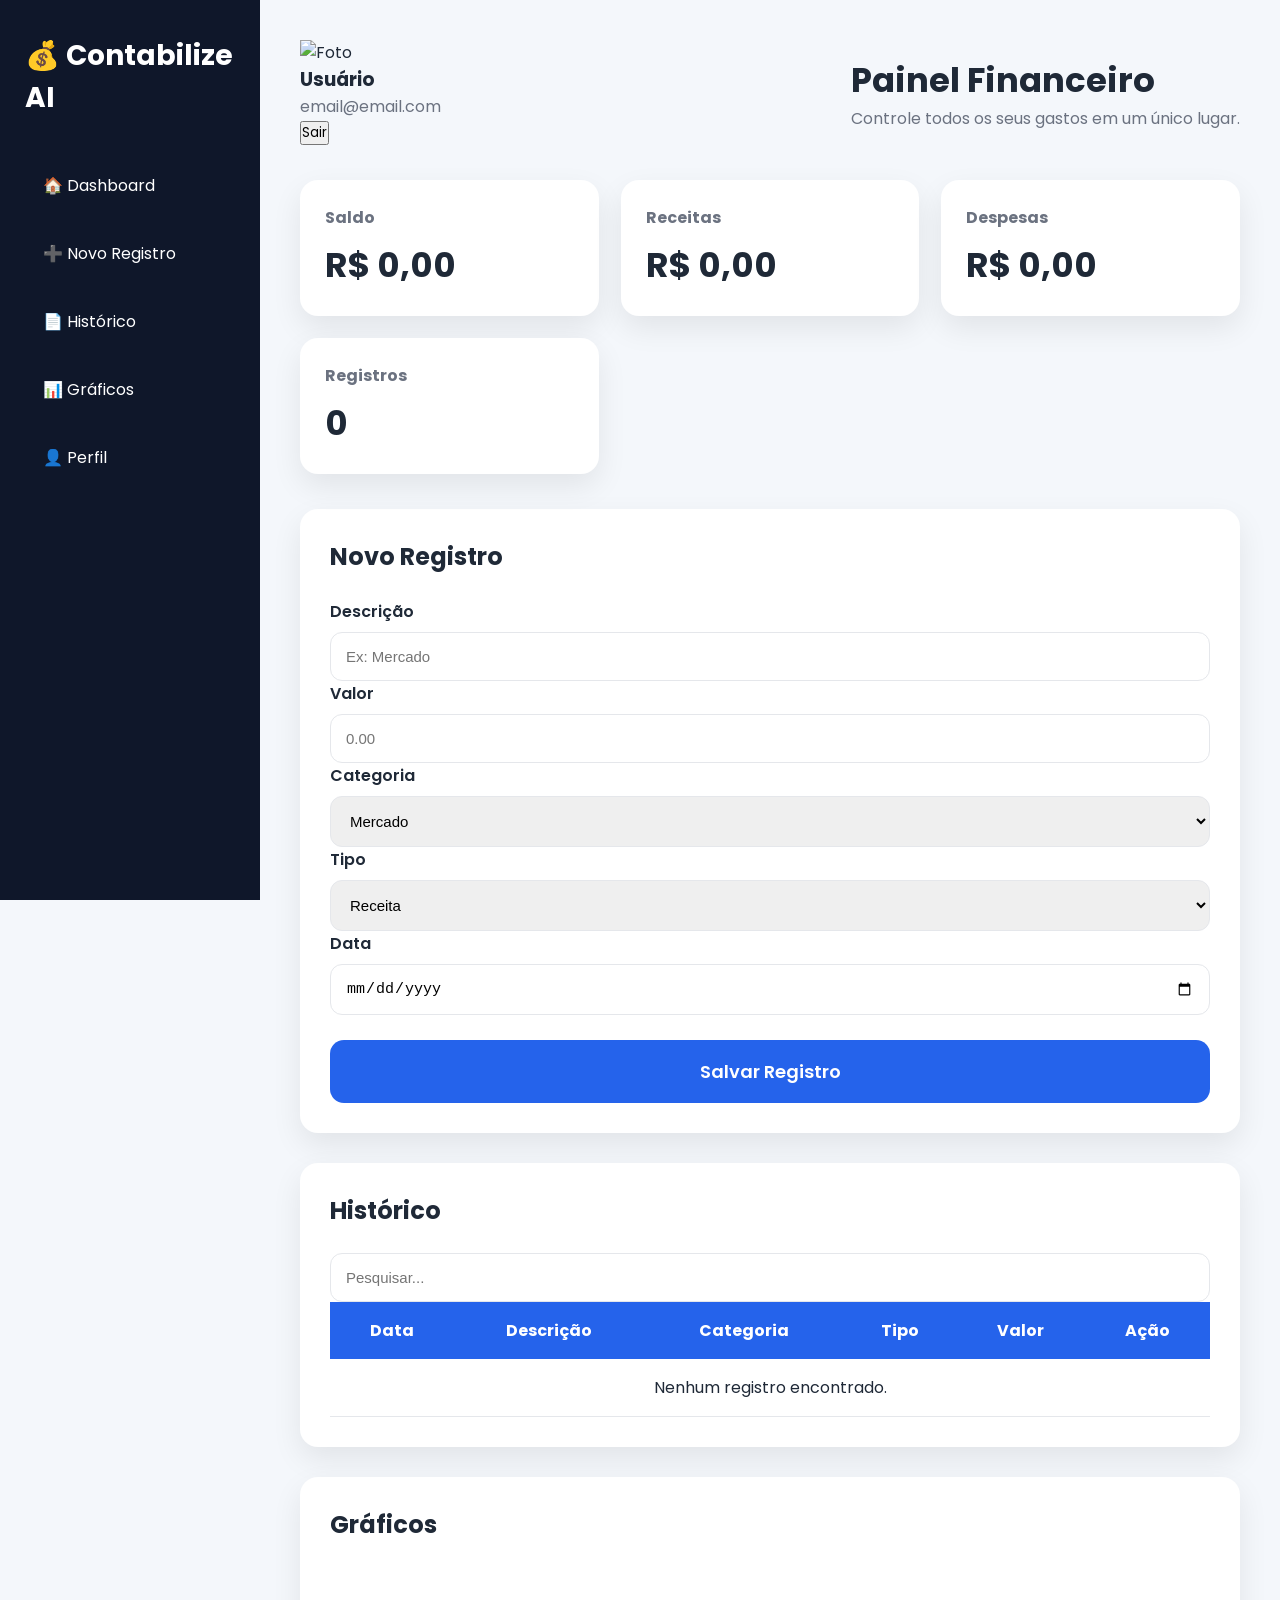
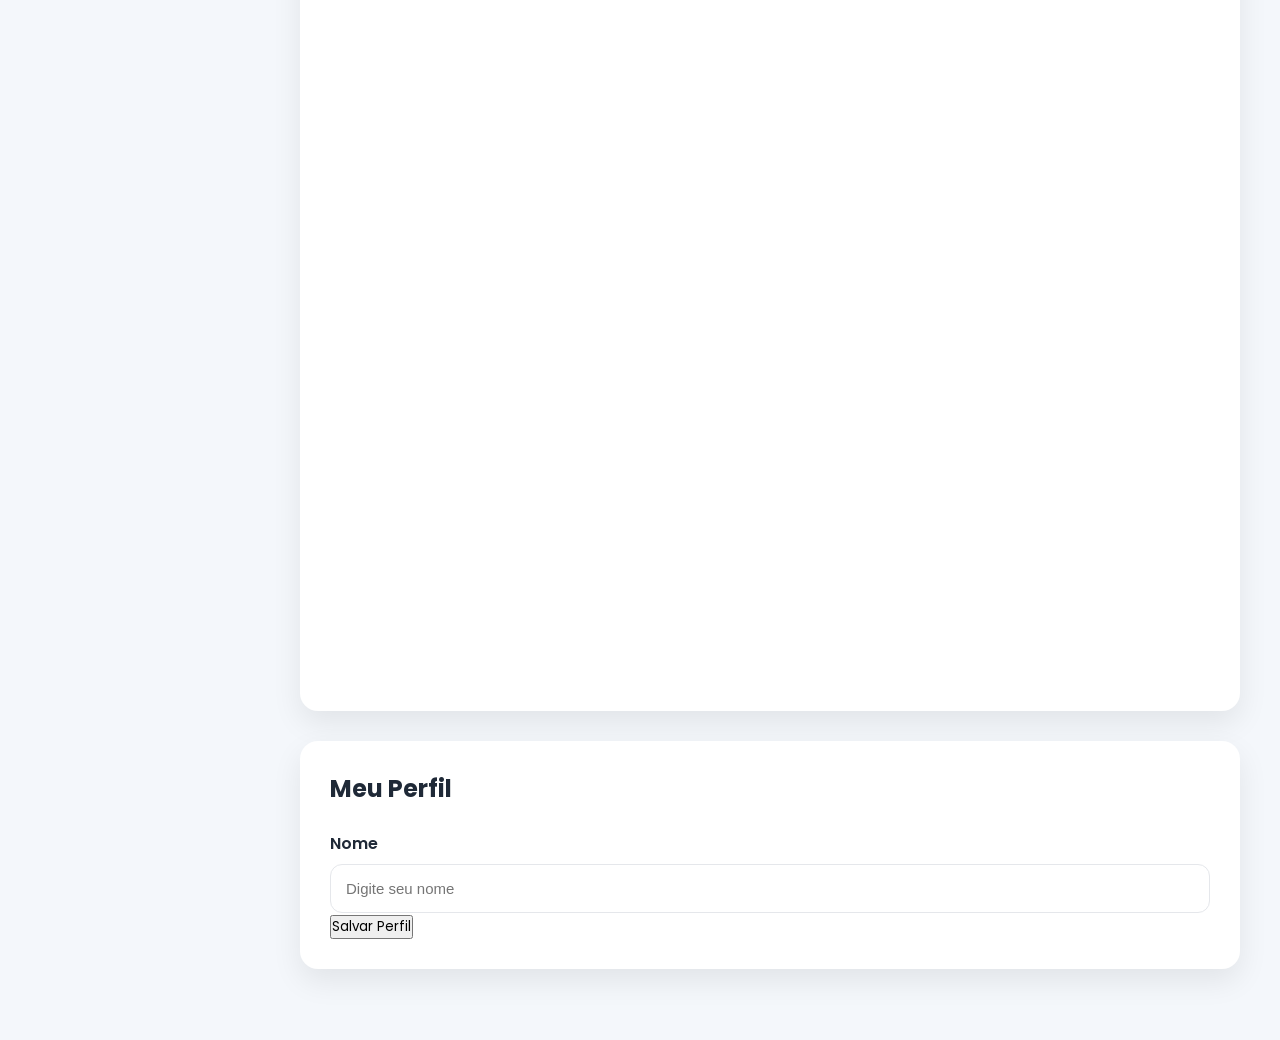
==== index.html @ c4c019b9 "Update index.html" ====
<!DOCTYPE html>
<html lang="pt-BR">

<head>

<meta charset="UTF-8">

<meta name="viewport" content="width=device-width, initial-scale=1.0">

<title>Contabilize AI</title>

<link rel="stylesheet" href="style.css">

<link href="https://fonts.googleapis.com/css2?family=Poppins:wght@300;400;500;600;700&display=swap" rel="stylesheet">

</head>


<body>


<div class="container">



<aside class="sidebar">

<h1>💰 Contabilize AI</h1>


<ul>

<li>
<a href="#dashboard">
🏠 Dashboard
</a>
</li>


<li>
<a href="#registro">
➕ Novo Registro
</a>
</li>


<li>
<a href="#historico">
📄 Histórico
</a>
</li>


<li>
<a href="#graficos">
📊 Gráficos
</a>
</li>


<li>
<a href="#editarPerfil">
👤 Perfil
</a>
</li>


</ul>

</aside>





<main>



<header class="topo">


<div class="perfil">


<img
id="fotoPerfil"
src="https://i.imgur.com/6VBx3io.png"
alt="Foto">


<h3 id="nomeUsuario">
Usuário
</h3>


<p id="emailUsuario">
email@email.com
</p>


<button id="sair">
Sair
</button>


</div>




<div class="titulo">

<h2>
Painel Financeiro
</h2>


<p>
Controle todos os seus gastos em um único lugar.
</p>

</div>


</header>








<section id="dashboard" class="cards">


<div class="card">

<h3>Saldo</h3>

<h1 id="saldo">
R$ 0,00
</h1>

</div>



<div class="card">

<h3>Receitas</h3>

<h1 id="receitas">
R$ 0,00
</h1>

</div>




<div class="card">

<h3>Despesas</h3>

<h1 id="despesas">
R$ 0,00
</h1>

</div>




<div class="card">

<h3>Registros</h3>

<h1 id="quantidade">
0
</h1>

</div>


</section>







<section id="registro" class="box">


<h2>
Novo Registro
</h2>


<label>
Descrição
</label>


<input
id="descricao"
type="text"
placeholder="Ex: Mercado">



<label>
Valor
</label>


<input
id="valor"
type="number"
placeholder="0.00">





<label>
Categoria
</label>


<select id="categoria">

<option>Mercado</option>

<option>Alimentação</option>

<option>Transporte</option>

<option>Casa</option>

<option>Lazer</option>

<option>Saúde</option>

<option>Educação</option>

<option>Salário</option>

<option>Outros</option>


</select>





<label>
Tipo
</label>


<select id="tipo">


<option value="receita">
Receita
</option>


<option value="despesa">
Despesa
</option>


</select>





<label>
Data
</label>


<input
id="data"
type="date">





<button id="salvar">

Salvar Registro

</button>


</section>







<section id="historico" class="box">


<h2>
Histórico
</h2>


<input
id="pesquisa"
placeholder="Pesquisar...">



<table>


<thead>

<tr>

<th>Data</th>

<th>Descrição</th>

<th>Categoria</th>

<th>Tipo</th>

<th>Valor</th>

<th>Ação</th>

</tr>

</thead>



<tbody id="tabela">


</tbody>



</table>


</section>







<section id="graficos" class="box">


<h2>
Gráficos
</h2>


<canvas id="graficoPizza"></canvas>


<canvas id="graficoBarra"></canvas>


</section>








<section class="box" id="editarPerfil">


<h2>
Meu Perfil
</h2>



<label>
Nome
</label>



<input
id="novoNome"
type="text"
placeholder="Digite seu nome">



<button id="salvarPerfil">

Salvar Perfil

</button>



</section>







</main>


</div>







<script src="https://cdn.jsdelivr.net/npm/chart.js"></script>


<script type="module" src="protect.js"></script>


<script type="module" src="perfil.js"></script>


<script type="module" src="editarPerfil.js"></script>


<script src="script.js"></script>



</body>


</html>
---- style.css ----
/* ============================
   CONTABILIZE AI
   PARTE 1
============================ */

*{
    margin:0;
    padding:0;
    box-sizing:border-box;
}

:root{
    --bg:#f4f7fb;
    --card:#ffffff;
    --primary:#2563eb;
    --secondary:#1d4ed8;
    --success:#16a34a;
    --danger:#dc2626;
    --warning:#f59e0b;
    --text:#1f2937;
    --text-light:#6b7280;
    --border:#e5e7eb;
    --shadow:0 12px 30px rgba(0,0,0,.08);
    --radius:18px;
}

html{
    scroll-behavior:smooth;
}

body{
    background:var(--bg);
    color:var(--text);
    font-family:"Poppins",sans-serif;
}

.container{
    display:flex;
    min-height:100vh;
}

/* SIDEBAR */

.sidebar{
    width:260px;
    background:#0f172a;
    color:#fff;
    position:fixed;
    left:0;
    top:0;
    bottom:0;
    padding:35px 25px;
}

.sidebar h1{
    font-size:28px;
    margin-bottom:40px;
}

.sidebar ul{
    list-style:none;
}

.sidebar li{
    margin-bottom:15px;
}

.sidebar a{
    display:block;
    color:#fff;
    text-decoration:none;
    padding:14px 18px;
    border-radius:12px;
    transition:.25s;
}

.sidebar a:hover{
    background:rgba(255,255,255,.08);
}

/* MAIN */

main{
    flex:1;
    margin-left:260px;
    padding:40px;
}

header{
    display:flex;
    justify-content:space-between;
    align-items:center;
    margin-bottom:35px;
}

header h2{
    font-size:34px;
}

header p{
    color:var(--text-light);
}

/* DASHBOARD */

.cards{
    display:grid;
    grid-template-columns:repeat(auto-fit,minmax(240px,1fr));
    gap:22px;
    margin-bottom:35px;
}

.card{
    background:var(--card);
    border-radius:var(--radius);
    padding:25px;
    box-shadow:var(--shadow);
    transition:.25s;
}

.card:hover{
    transform:translateY(-6px);
}

.card h3{
    margin-bottom:10px;
    color:var(--text-light);
    font-size:16px;
}

.card h1{
    font-size:34px;
}

.saldo{
    border-left:8px solid var(--primary);
}

.receita{
    border-left:8px solid var(--success);
}

.despesa{
    border-left:8px solid var(--danger);
}

.total{
    border-left:8px solid var(--warning);
}

/* BOX */

.box{
    background:#fff;
    border-radius:var(--radius);
    padding:30px;
    box-shadow:var(--shadow);
    margin-bottom:30px;
}

.box h2{
    margin-bottom:25px;
}

/* FORM */

.grid{
    display:grid;
    grid-template-columns:repeat(auto-fit,minmax(250px,1fr));
    gap:20px;
}

label{
    display:block;
    margin-bottom:8px;
    font-weight:600;
}

input,
select{
    width:100%;
    padding:15px;
    border:1px solid var(--border);
    border-radius:12px;
    outline:none;
    font-size:15px;
    transition:.25s;
}

input:focus,
select:focus{
    border-color:var(--primary);
    box-shadow:0 0 0 4px rgba(37,99,235,.15);
}

#salvar{
    margin-top:25px;
    width:100%;
    padding:18px;
    border:none;
    border-radius:14px;
    background:var(--primary);
    color:white;
    font-size:18px;
    font-weight:600;
    cursor:pointer;
    transition:.25s;
}

#salvar:hover{
    background:var(--secondary);
}

/* PESQUISA */

#pesquisa{
    width:100%;
    padding:15px;
    border-radius:12px;
    border:1px solid var(--border);
}

/* TABELA */

table{
    width:100%;
    border-collapse:collapse;
}

thead{
    background:var(--primary);
    color:white;
}

th{
    padding:16px;
}

td{
    padding:16px;
    border-bottom:1px solid var(--border);
    text-align:center;
}

tbody tr{
    transition:.2s;
}

tbody tr:hover{
    background:#f8fafc;
}

.tipo-receita{
    color:var(--success);
    font-weight:600;
}

.tipo-despesa{
    color:var(--danger);
    font-weight:600;
}

.btn-editar{
    background:#f59e0b;
    color:white;
    border:none;
    padding:8px 14px;
    border-radius:8px;
    cursor:pointer;
    margin-right:5px;
}

.btn-excluir{
    background:#dc2626;
    color:white;
    border:none;
    padding:8px 14px;
    border-radius:8px;
    cursor:pointer;
}

.graficos{
    display:grid;
    grid-template-columns:repeat(auto-fit,minmax(350px,1fr));
    gap:30px;
    margin-bottom:30px;
}

.graficos .box{
    height:100%;
}

canvas{
    width:100% !important;
    max-width:100%;
    height:350px !important;
}

/* RODAPÉ */

footer{
    margin-top:40px;
    padding:25px;
    text-align:center;
    color:var(--text-light);
}

/* BOTÕES */

button{
    font-family:"Poppins",sans-serif;
}

button:hover{
    opacity:.95;
}

button:active{
    transform:scale(.98);
}

/* BADGES */

.badge{
    display:inline-block;
    padding:6px 12px;
    border-radius:30px;
    font-size:13px;
    font-weight:600;
}

.badge.receita{
    background:#dcfce7;
    color:#15803d;
}

.badge.despesa{
    background:#fee2e2;
    color:#b91c1c;
}

/* ANIMAÇÕES */

@keyframes fadeUp{

    from{
        opacity:0;
        transform:translateY(20px);
    }

    to{
        opacity:1;
        transform:translateY(0);
    }

}

.card{
    animation:fadeUp .4s ease;
}

.box{
    animation:fadeUp .5s ease;
}

tbody tr{
    animation:fadeUp .25s ease;
}

/* SCROLL */

::-webkit-scrollbar{
    width:10px;
}

::-webkit-scrollbar-track{
    background:#eef2f7;
}

::-webkit-scrollbar-thumb{
    background:var(--primary);
    border-radius:20px;
}

::-webkit-scrollbar-thumb:hover{
    background:var(--secondary);
}

/* RESPONSIVO */

@media(max-width:1100px){

main{
    padding:25px;
}

}

@media(max-width:900px){

.container{
    flex-direction:column;
}

.sidebar{
    position:relative;
    width:100%;
    height:auto;
}

.sidebar h1{
    text-align:center;
}

.sidebar ul{
    display:flex;
    flex-wrap:wrap;
    justify-content:center;
    gap:10px;
}

.sidebar li{
    margin:0;
}

main{
    margin-left:0;
}

.cards{
    grid-template-columns:1fr;
}

.grid{
    grid-template-columns:1fr;
}

.graficos{
    grid-template-columns:1fr;
}

header{
    flex-direction:column;
    align-items:flex-start;
    gap:10px;
}

table{
    display:block;
    overflow-x:auto;
    white-space:nowrap;
}

}

@media(max-width:600px){

header h2{
    font-size:28px;
}

.card h1{
    font-size:28px;
}

.box{
    padding:20px;
}

#salvar{
    font-size:16px;
}

.sidebar a{
    font-size:14px;
    padding:10px 12px;
}

}

/* UTILITÁRIOS */

.text-center{
    text-align:center;
}

.text-right{
    text-align:right;
}

.mt-10{
    margin-top:10px;
}

.mt-20{
    margin-top:20px;
}

.mt-30{
    margin-top:30px;
}

.mb-10{
    margin-bottom:10px;
}

.mb-20{
    margin-bottom:20px;
}

.mb-30{
    margin-bottom:30px;
}

.hidden{
    display:none;
}

.fade{
    transition:.3s;
}
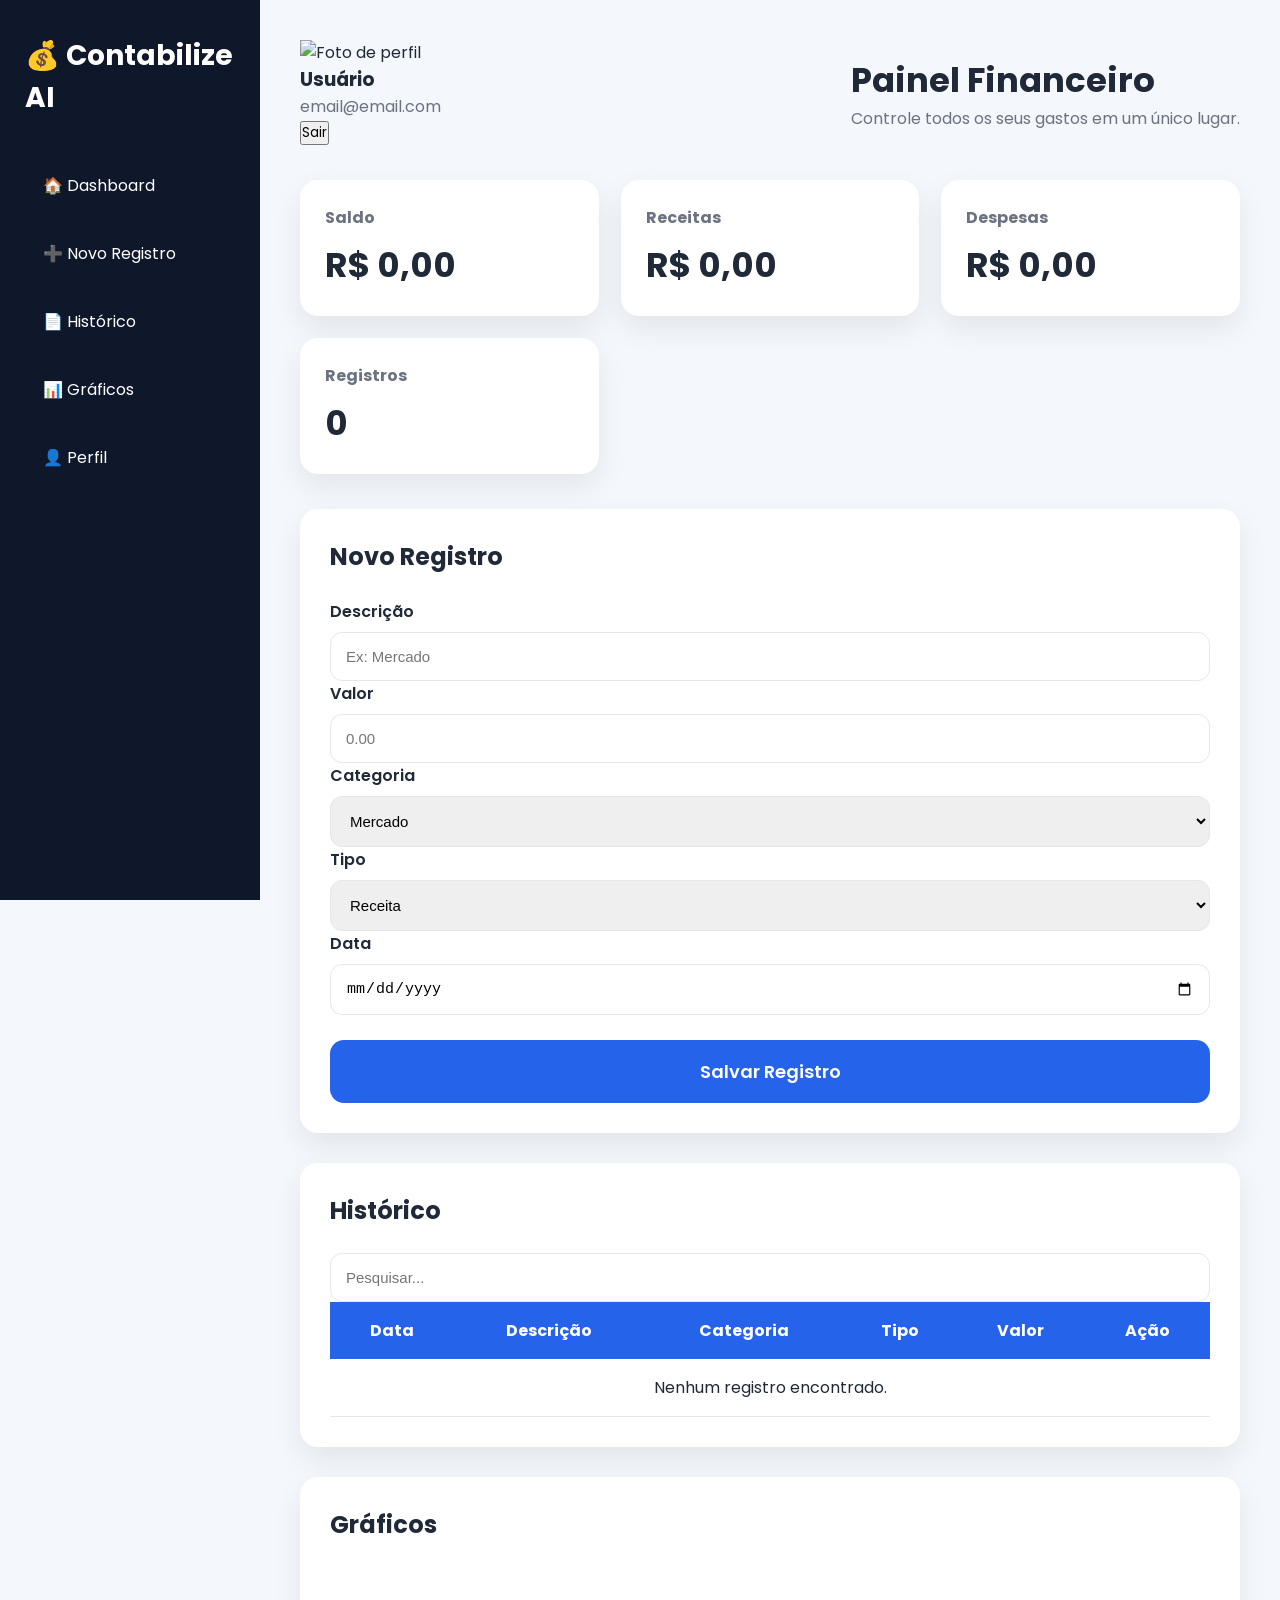
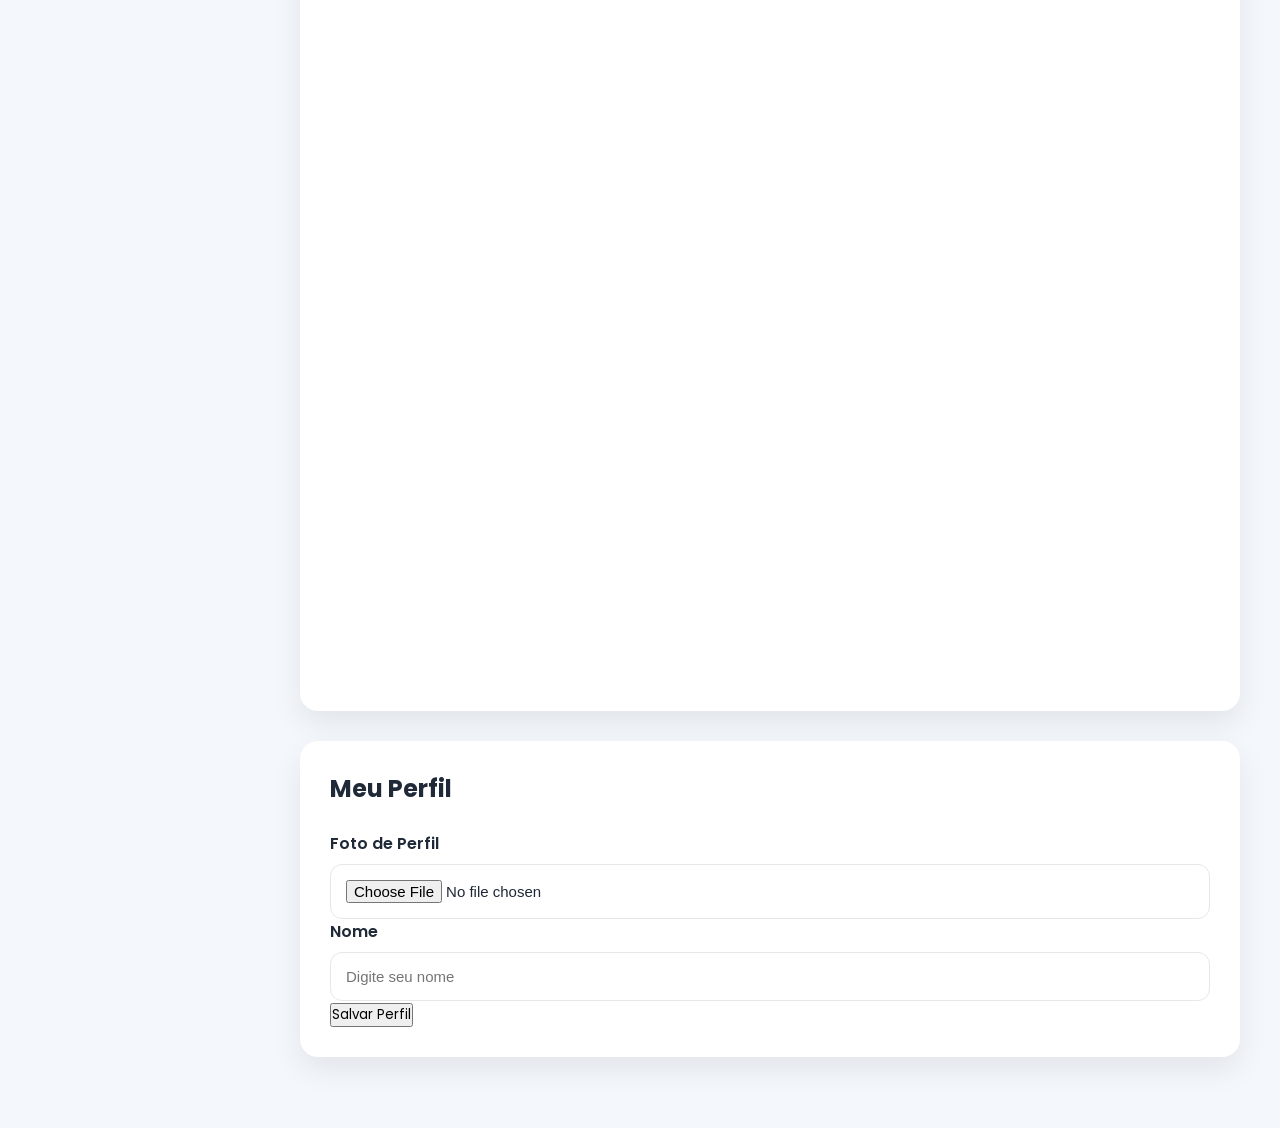
==== commit 69fb49fd: "Update index.html" ====
--- a/index.html
+++ b/index.html
@@ -22,53 +22,25 @@
 <div class="container">
 
 
-
 <aside class="sidebar">
 
 <h1>💰 Contabilize AI</h1>
 
-
 <ul>
 
-<li>
-<a href="#dashboard">
-🏠 Dashboard
-</a>
-</li>
-
-
-<li>
-<a href="#registro">
-➕ Novo Registro
-</a>
-</li>
-
-
-<li>
-<a href="#historico">
-📄 Histórico
-</a>
-</li>
-
-
-<li>
-<a href="#graficos">
-📊 Gráficos
-</a>
-</li>
-
-
-<li>
-<a href="#editarPerfil">
-👤 Perfil
-</a>
-</li>
-
+<li><a href="#dashboard">🏠 Dashboard</a></li>
+
+<li><a href="#registro">➕ Novo Registro</a></li>
+
+<li><a href="#historico">📄 Histórico</a></li>
+
+<li><a href="#graficos">📊 Gráficos</a></li>
+
+<li><a href="#editarPerfil">👤 Perfil</a></li>
 
 </ul>
 
 </aside>
-
 
 
 
@@ -86,7 +58,7 @@
 <img
 id="fotoPerfil"
 src="https://i.imgur.com/6VBx3io.png"
-alt="Foto">
+alt="Foto de perfil">
 
 
 <h3 id="nomeUsuario">
@@ -108,14 +80,12 @@
 
 
 
-
 <div class="titulo">
 
 <h2>
 Painel Financeiro
 </h2>
 
-
 <p>
 Controle todos os seus gastos em um único lugar.
 </p>
@@ -130,8 +100,6 @@
 
 
 
-
-
 <section id="dashboard" class="cards">
 
 
@@ -146,7 +114,6 @@
 </div>
 
 
-
 <div class="card">
 
 <h3>Receitas</h3>
@@ -158,8 +125,6 @@
 </div>
 
 
-
-
 <div class="card">
 
 <h3>Despesas</h3>
@@ -171,8 +136,6 @@
 </div>
 
 
-
-
 <div class="card">
 
 <h3>Registros</h3>
@@ -191,31 +154,22 @@
 
 
 
-
 <section id="registro" class="box">
 
 
-<h2>
-Novo Registro
-</h2>
-
-
-<label>
-Descrição
-</label>
-
-
-<input
+<h2>Novo Registro</h2>
+
+
+<label>Descrição</label>
+
+<input 
 id="descricao"
 type="text"
 placeholder="Ex: Mercado">
 
 
 
-<label>
-Valor
-</label>
-
+<label>Valor</label>
 
 <input
 id="valor"
@@ -224,68 +178,41 @@
 
 
 
-
-
-<label>
-Categoria
-</label>
-
+<label>Categoria</label>
 
 <select id="categoria">
 
 <option>Mercado</option>
-
 <option>Alimentação</option>
-
 <option>Transporte</option>
-
 <option>Casa</option>
-
 <option>Lazer</option>
-
 <option>Saúde</option>
-
 <option>Educação</option>
-
 <option>Salário</option>
-
 <option>Outros</option>
 
-
 </select>
 
 
 
-
-
-<label>
-Tipo
-</label>
-
+<label>Tipo</label>
 
 <select id="tipo">
-
 
 <option value="receita">
 Receita
 </option>
 
-
 <option value="despesa">
 Despesa
 </option>
 
-
 </select>
 
 
 
-
-
-<label>
-Data
-</label>
-
+<label>Data</label>
 
 <input
 id="data"
@@ -293,8 +220,6 @@
 
 
 
-
-
 <button id="salvar">
 
 Salvar Registro
@@ -309,13 +234,10 @@
 
 
 
-
 <section id="historico" class="box">
 
 
-<h2>
-Histórico
-</h2>
+<h2>Histórico</h2>
 
 
 <input
@@ -326,7 +248,6 @@
 
 <table>
 
-
 <thead>
 
 <tr>
@@ -348,14 +269,11 @@
 </thead>
 
 
-
 <tbody id="tabela">
 
-
 </tbody>
 
 
-
 </table>
 
 
@@ -366,13 +284,10 @@
 
 
 
-
 <section id="graficos" class="box">
 
 
-<h2>
-Gráficos
-</h2>
+<h2>Gráficos</h2>
 
 
 <canvas id="graficoPizza"></canvas>
@@ -382,7 +297,6 @@
 
 
 </section>
-
 
 
 
@@ -398,13 +312,23 @@
 </h2>
 
 
+<label>
+Foto de Perfil
+</label>
+
+
+<input
+type="file"
+id="selecionarFoto"
+accept="image/*">
+
+
 
 <label>
 Nome
 </label>
 
 
-
 <input
 id="novoNome"
 type="text"
@@ -419,10 +343,7 @@
 </button>
 
 
-
-</section>
-
-
+</section>
 
 
 
@@ -437,19 +358,16 @@
 
 
 
-
-
 <script src="https://cdn.jsdelivr.net/npm/chart.js"></script>
 
 
 <script type="module" src="protect.js"></script>
 
-
 <script type="module" src="perfil.js"></script>
 
-
 <script type="module" src="editarPerfil.js"></script>
 
+<script src="fotoPerfil.js"></script>
 
 <script src="script.js"></script>
 
@@ -457,5 +375,4 @@
 
 </body>
 
-
 </html>
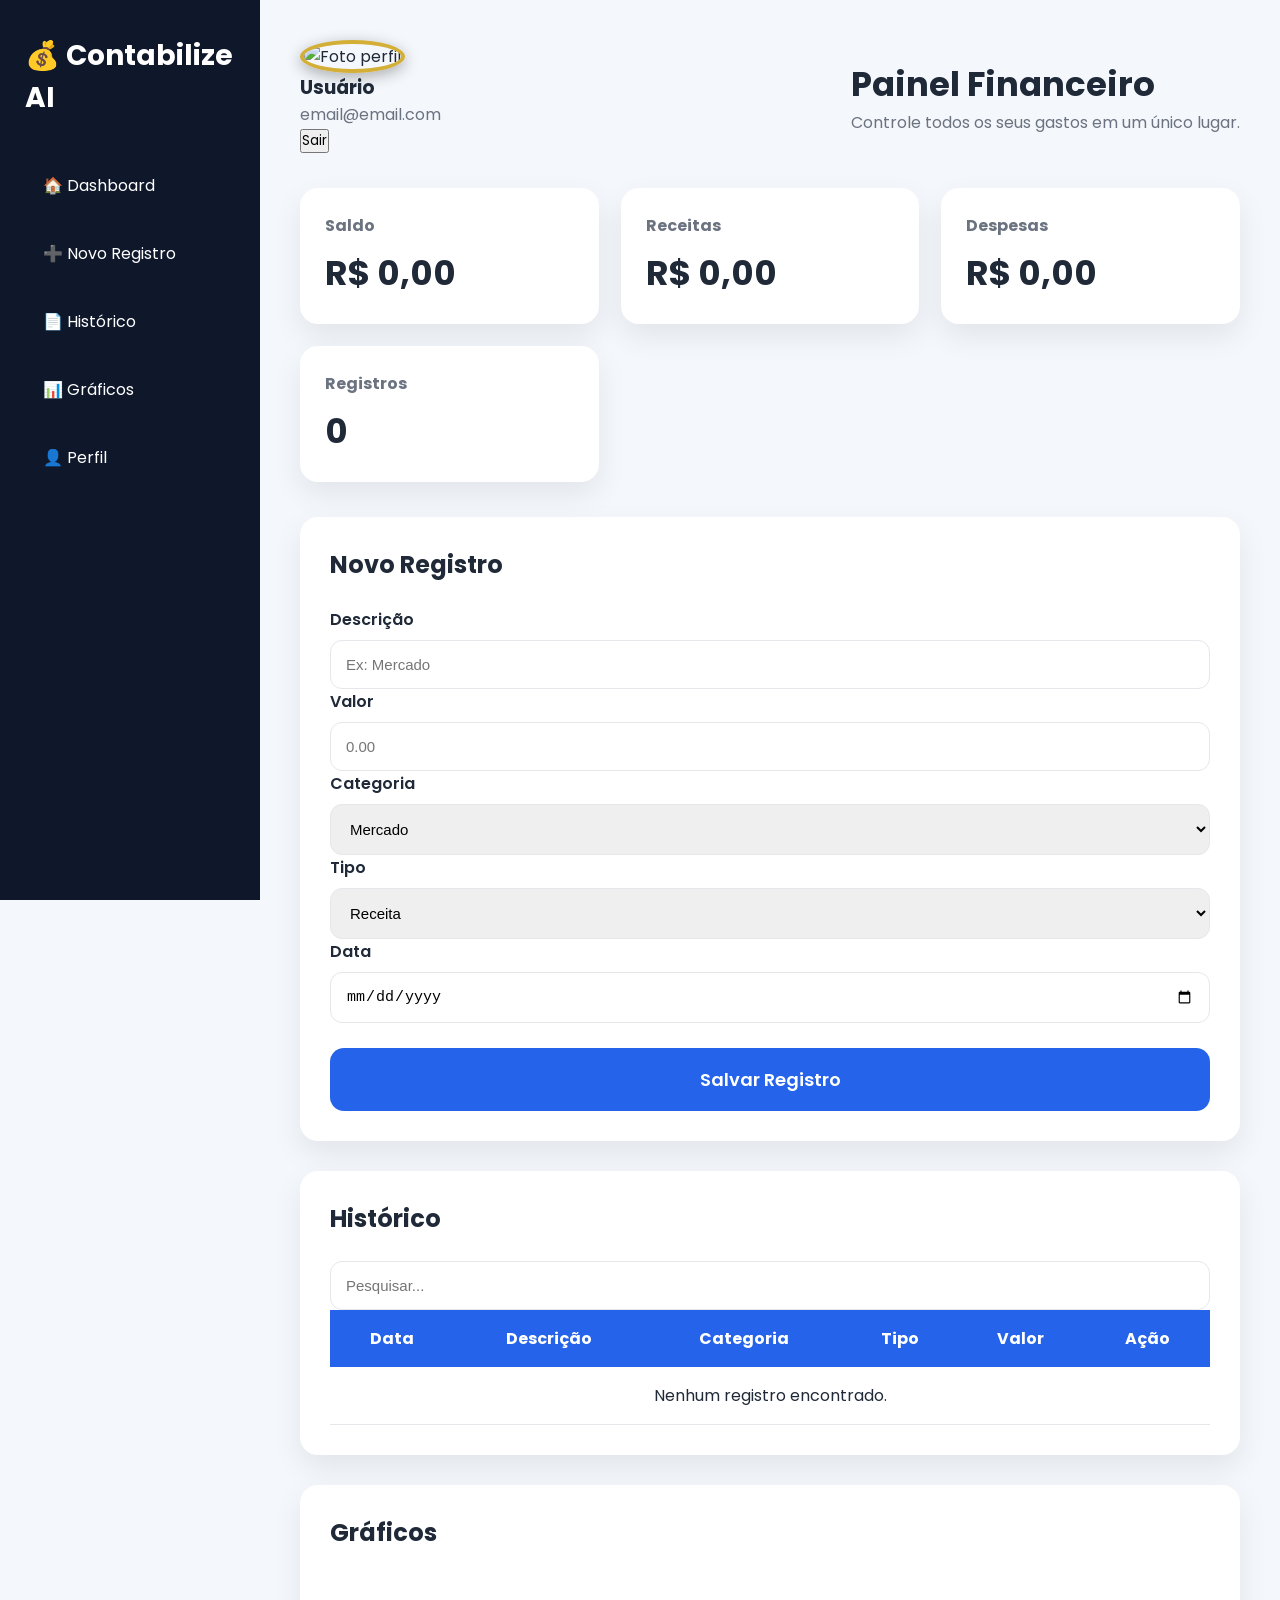
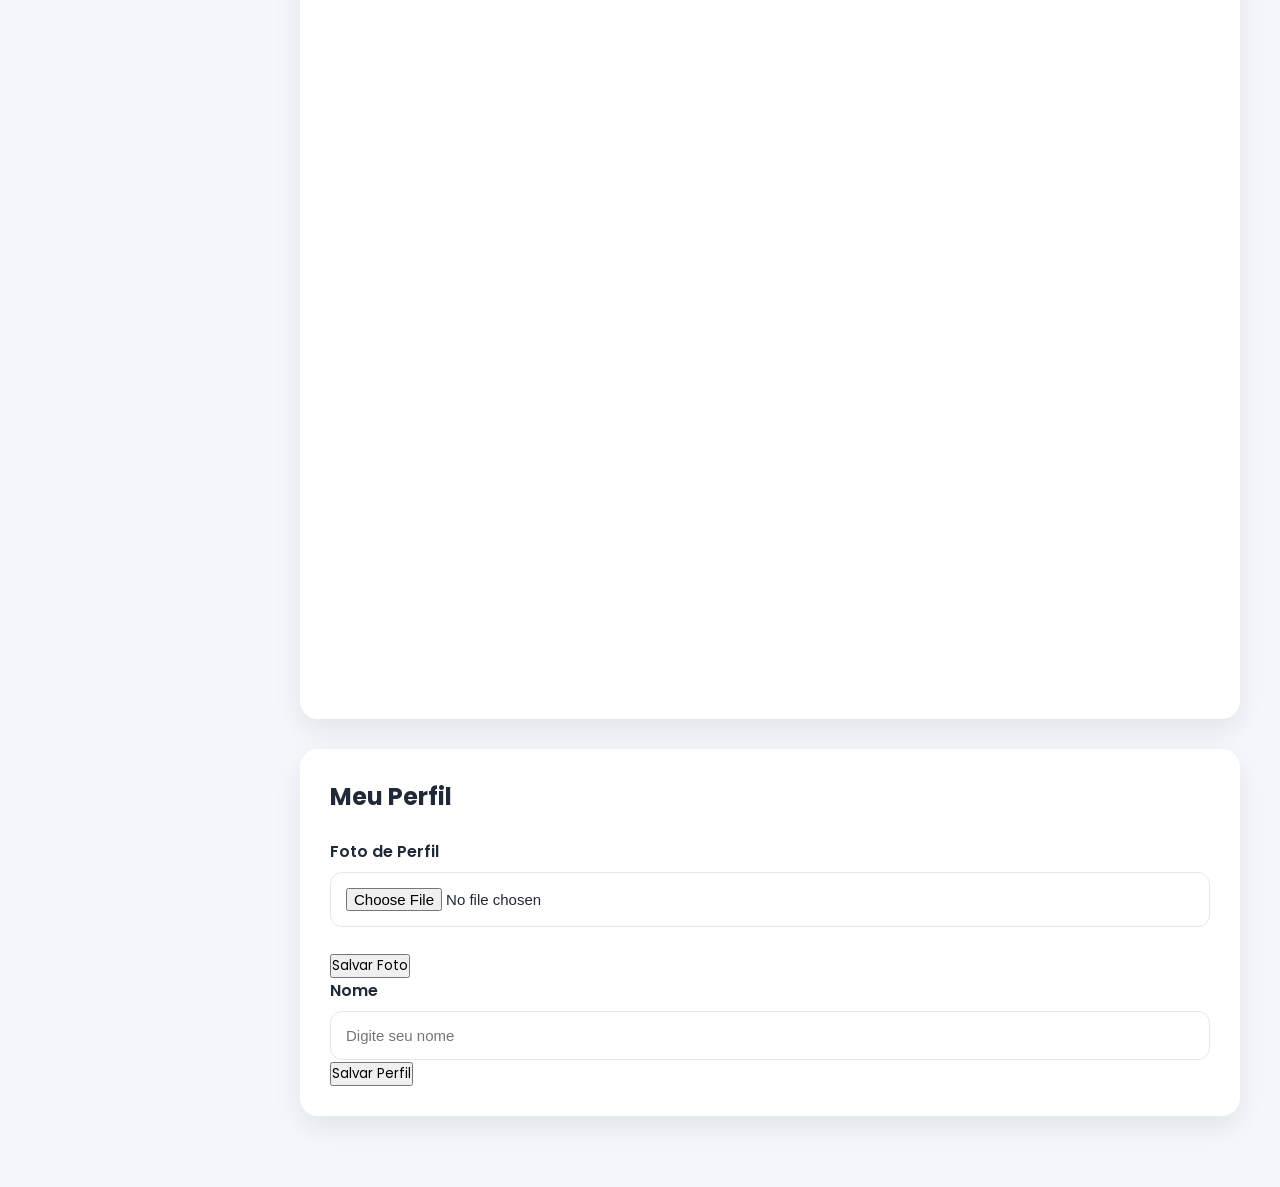
==== commit bd386462: "Update index.html" ====
--- a/index.html
+++ b/index.html
@@ -9,38 +9,79 @@
 
 <title>Contabilize AI</title>
 
+
 <link rel="stylesheet" href="style.css">
 
+
 <link href="https://fonts.googleapis.com/css2?family=Poppins:wght@300;400;500;600;700&display=swap" rel="stylesheet">
 
+
+<link 
+rel="stylesheet"
+href="https://cdnjs.cloudflare.com/ajax/libs/cropperjs/1.6.2/cropper.min.css">
+
+
 </head>
 
 
+
 <body>
 
 
 <div class="container">
 
 
+
 <aside class="sidebar">
 
-<h1>💰 Contabilize AI</h1>
+
+<h1>
+💰 Contabilize AI
+</h1>
+
 
 <ul>
 
-<li><a href="#dashboard">🏠 Dashboard</a></li>
-
-<li><a href="#registro">➕ Novo Registro</a></li>
-
-<li><a href="#historico">📄 Histórico</a></li>
-
-<li><a href="#graficos">📊 Gráficos</a></li>
-
-<li><a href="#editarPerfil">👤 Perfil</a></li>
+<li>
+<a href="#dashboard">
+🏠 Dashboard
+</a>
+</li>
+
+
+<li>
+<a href="#registro">
+➕ Novo Registro
+</a>
+</li>
+
+
+<li>
+<a href="#historico">
+📄 Histórico
+</a>
+</li>
+
+
+<li>
+<a href="#graficos">
+📊 Gráficos
+</a>
+</li>
+
+
+<li>
+<a href="#editarPerfil">
+👤 Perfil
+</a>
+</li>
+
 
 </ul>
 
+
 </aside>
+
 
 
 
@@ -58,7 +99,8 @@
 <img
 id="fotoPerfil"
 src="https://i.imgur.com/6VBx3io.png"
-alt="Foto de perfil">
+alt="Foto perfil">
+
 
 
 <h3 id="nomeUsuario">
@@ -71,6 +113,7 @@
 </p>
 
 
+
 <button id="sair">
 Sair
 </button>
@@ -80,17 +123,22 @@
 
 
 
+
 <div class="titulo">
+
 
 <h2>
 Painel Financeiro
 </h2>
 
+
 <p>
 Controle todos os seus gastos em um único lugar.
 </p>
 
-</div>
+
+</div>
+
 
 
 </header>
@@ -100,12 +148,16 @@
 
 
 
+
 <section id="dashboard" class="cards">
 
 
+
 <div class="card">
 
-<h3>Saldo</h3>
+<h3>
+Saldo
+</h3>
 
 <h1 id="saldo">
 R$ 0,00
@@ -114,9 +166,12 @@
 </div>
 
 
+
 <div class="card">
 
-<h3>Receitas</h3>
+<h3>
+Receitas
+</h3>
 
 <h1 id="receitas">
 R$ 0,00
@@ -125,9 +180,13 @@
 </div>
 
 
+
+
 <div class="card">
 
-<h3>Despesas</h3>
+<h3>
+Despesas
+</h3>
 
 <h1 id="despesas">
 R$ 0,00
@@ -136,9 +195,13 @@
 </div>
 
 
+
+
 <div class="card">
 
-<h3>Registros</h3>
+<h3>
+Registros
+</h3>
 
 <h1 id="quantidade">
 0
@@ -154,22 +217,32 @@
 
 
 
+
 <section id="registro" class="box">
 
 
-<h2>Novo Registro</h2>
-
-
-<label>Descrição</label>
-
-<input 
+<h2>
+Novo Registro
+</h2>
+
+
+
+<label>
+Descrição
+</label>
+
+
+<input
 id="descricao"
 type="text"
 placeholder="Ex: Mercado">
 
 
 
-<label>Valor</label>
+<label>
+Valor
+</label>
+
 
 <input
 id="valor"
@@ -178,41 +251,67 @@
 
 
 
-<label>Categoria</label>
+<label>
+Categoria
+</label>
+
 
 <select id="categoria">
 
+
 <option>Mercado</option>
+
 <option>Alimentação</option>
+
 <option>Transporte</option>
+
 <option>Casa</option>
+
 <option>Lazer</option>
+
 <option>Saúde</option>
+
 <option>Educação</option>
+
 <option>Salário</option>
+
 <option>Outros</option>
 
+
 </select>
 
 
 
-<label>Tipo</label>
+
+
+<label>
+Tipo
+</label>
+
 
 <select id="tipo">
+
 
 <option value="receita">
 Receita
 </option>
 
+
 <option value="despesa">
 Despesa
 </option>
 
+
 </select>
 
 
 
-<label>Data</label>
+
+
+<label>
+Data
+</label>
+
 
 <input
 id="data"
@@ -220,6 +319,8 @@
 
 
 
+
+
 <button id="salvar">
 
 Salvar Registro
@@ -234,10 +335,13 @@
 
 
 
+
 <section id="historico" class="box">
 
 
-<h2>Histórico</h2>
+<h2>
+Histórico
+</h2>
 
 
 <input
@@ -248,6 +352,7 @@
 
 <table>
 
+
 <thead>
 
 <tr>
@@ -269,11 +374,13 @@
 </thead>
 
 
+
 <tbody id="tabela">
 
 </tbody>
 
 
+
 </table>
 
 
@@ -284,10 +391,13 @@
 
 
 
+
 <section id="graficos" class="box">
 
 
-<h2>Gráficos</h2>
+<h2>
+Gráficos
+</h2>
 
 
 <canvas id="graficoPizza"></canvas>
@@ -304,12 +414,13 @@
 
 
 
-<section class="box" id="editarPerfil">
+<section id="editarPerfil" class="box">
 
 
 <h2>
 Meu Perfil
 </h2>
+
 
 
 <label>
@@ -324,9 +435,36 @@
 
 
 
+
+
+<div id="areaCorte">
+
+
+<img
+id="imagemCorte">
+
+
+</div>
+
+
+
+
+
+<button id="salvarFoto">
+
+Salvar Foto
+
+</button>
+
+
+
+
+
+
 <label>
 Nome
 </label>
+
 
 
 <input
@@ -336,6 +474,8 @@
 
 
 
+
+
 <button id="salvarPerfil">
 
 Salvar Perfil
@@ -349,6 +489,7 @@
 
 
 
+
 </main>
 
 
@@ -358,9 +499,16 @@
 
 
 
+
 <script src="https://cdn.jsdelivr.net/npm/chart.js"></script>
 
 
+<script 
+src="https://cdnjs.cloudflare.com/ajax/libs/cropperjs/1.6.2/cropper.min.js">
+</script>
+
+
+
 <script type="module" src="protect.js"></script>
 
 <script type="module" src="perfil.js"></script>
@@ -369,6 +517,8 @@
 
 <script src="fotoPerfil.js"></script>
 
+<script src="cortarFoto.js"></script>
+
 <script src="script.js"></script>
 
 
--- a/style.css
+++ b/style.css
@@ -519,3 +519,18 @@
 .fade{
     transition:.3s;
 }
+
+#fotoPerfil {
+
+    width: 90px;
+    height: 90px;
+
+    border-radius: 50%;
+
+    object-fit: cover;
+
+    border: 4px solid #d4af37;
+
+    box-shadow: 0 4px 15px rgba(0,0,0,0.3);
+
+}
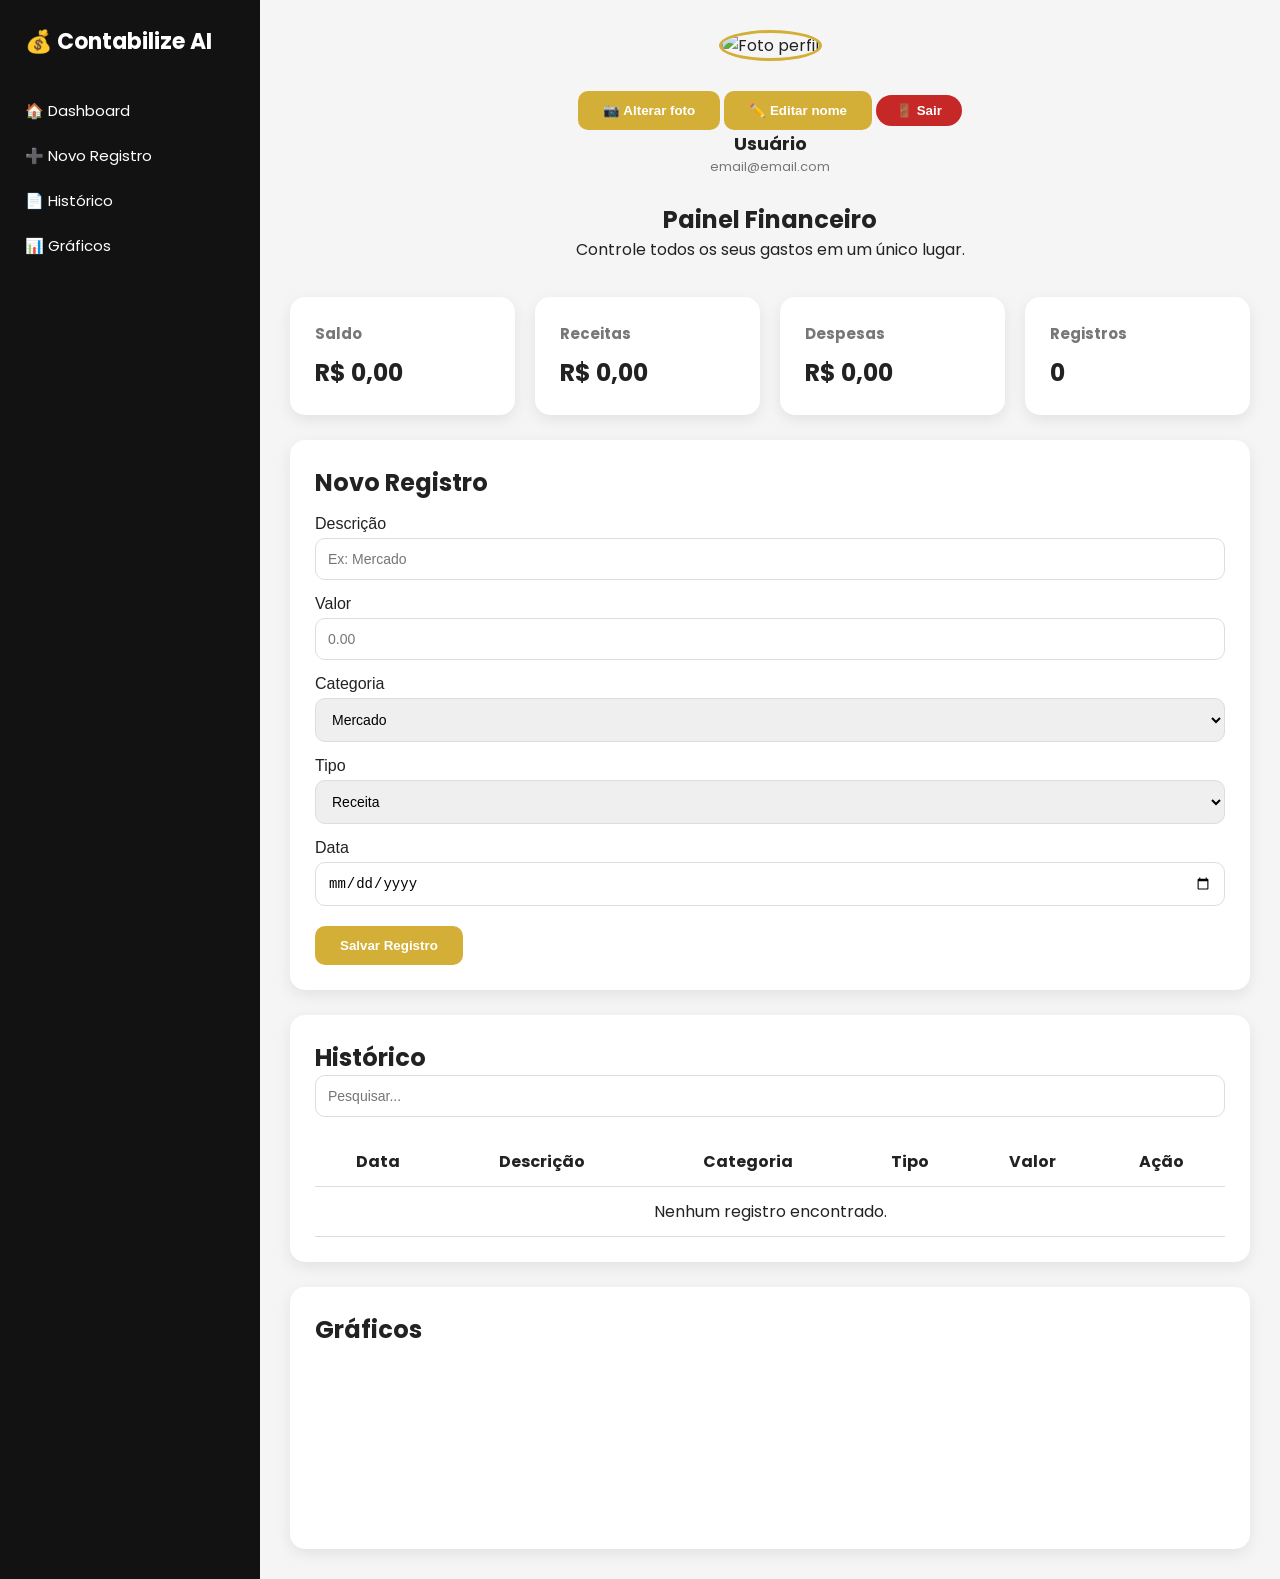
==== commit a72e4006: "Update index.html" ====
--- a/index.html
+++ b/index.html
@@ -16,15 +16,13 @@
 <link href="https://fonts.googleapis.com/css2?family=Poppins:wght@300;400;500;600;700&display=swap" rel="stylesheet">
 
 
-<link 
-rel="stylesheet"
+<link rel="stylesheet"
 href="https://cdnjs.cloudflare.com/ajax/libs/cropperjs/1.6.2/cropper.min.css">
 
 
 </head>
 
 
-
 <body>
 
 
@@ -33,7 +31,6 @@
 
 
 <aside class="sidebar">
-
 
 <h1>
 💰 Contabilize AI
@@ -69,31 +66,26 @@
 </a>
 </li>
 
-
-<li>
-<a href="#editarPerfil">
-👤 Perfil
-</a>
-</li>
-
-
 </ul>
 
-
 </aside>
 
 
 
 
 
+
 <main>
 
 
-
 <header class="topo">
 
 
 <div class="perfil">
+
+
+
+<div class="fotoContainer">
 
 
 <img
@@ -103,6 +95,33 @@
 
 
 
+<div id="menuPerfil">
+
+
+<button id="editarFoto">
+📷 Alterar foto
+</button>
+
+
+<button id="editarNome">
+✏️ Editar nome
+</button>
+
+
+<button id="sair">
+🚪 Sair
+</button>
+
+
+</div>
+
+
+</div>
+
+
+
+
+
 <h3 id="nomeUsuario">
 Usuário
 </h3>
@@ -114,12 +133,16 @@
 
 
 
-<button id="sair">
-Sair
-</button>
-
-
-</div>
+<input
+type="file"
+id="selecionarFoto"
+accept="image/*"
+hidden>
+
+
+
+</div>
+
 
 
 
@@ -140,7 +163,6 @@
 </div>
 
 
-
 </header>
 
 
@@ -149,8 +171,9 @@
 
 
 
+
+
 <section id="dashboard" class="cards">
-
 
 
 <div class="card">
@@ -211,6 +234,7 @@
 
 
 </section>
+
 
 
 
@@ -336,6 +360,7 @@
 
 
 
+
 <section id="historico" class="box">
 
 
@@ -377,6 +402,7 @@
 
 <tbody id="tabela">
 
+
 </tbody>
 
 
@@ -385,6 +411,7 @@
 
 
 </section>
+
 
 
 
@@ -414,39 +441,17 @@
 
 
 
-<section id="editarPerfil" class="box">
-
-
-<h2>
-Meu Perfil
-</h2>
-
-
-
-<label>
-Foto de Perfil
-</label>
-
-
-<input
-type="file"
-id="selecionarFoto"
-accept="image/*">
-
-
-
+
+<!-- ÁREA ESCONDIDA DE CORTE -->
 
 
 <div id="areaCorte">
 
 
-<img
-id="imagemCorte">
-
-
-</div>
-
-
+<img id="imagemCorte">
+
+
+</div>
 
 
 
@@ -461,32 +466,6 @@
 
 
 
-<label>
-Nome
-</label>
-
-
-
-<input
-id="novoNome"
-type="text"
-placeholder="Digite seu nome">
-
-
-
-
-
-<button id="salvarPerfil">
-
-Salvar Perfil
-
-</button>
-
-
-</section>
-
-
-
 
 
 
@@ -500,13 +479,13 @@
 
 
 
+
+
+
 <script src="https://cdn.jsdelivr.net/npm/chart.js"></script>
 
 
-<script 
-src="https://cdnjs.cloudflare.com/ajax/libs/cropperjs/1.6.2/cropper.min.js">
-</script>
-
+<script src="https://cdnjs.cloudflare.com/ajax/libs/cropperjs/1.6.2/cropper.min.js"></script>
 
 
 <script type="module" src="protect.js"></script>
@@ -515,6 +494,7 @@
 
 <script type="module" src="editarPerfil.js"></script>
 
+
 <script src="fotoPerfil.js"></script>
 
 <script src="cortarFoto.js"></script>
@@ -522,7 +502,6 @@
 <script src="script.js"></script>
 
 
-
 </body>
 
 </html>
--- a/style.css
+++ b/style.css
@@ -1,536 +1,461 @@
-/* ============================
-   CONTABILIZE AI
-   PARTE 1
-============================ */
-
-*{
-    margin:0;
-    padding:0;
-    box-sizing:border-box;
-}
-
-:root{
-    --bg:#f4f7fb;
-    --card:#ffffff;
-    --primary:#2563eb;
-    --secondary:#1d4ed8;
-    --success:#16a34a;
-    --danger:#dc2626;
-    --warning:#f59e0b;
-    --text:#1f2937;
-    --text-light:#6b7280;
-    --border:#e5e7eb;
-    --shadow:0 12px 30px rgba(0,0,0,.08);
-    --radius:18px;
-}
-
-html{
-    scroll-behavior:smooth;
-}
-
-body{
-    background:var(--bg);
-    color:var(--text);
-    font-family:"Poppins",sans-serif;
-}
-
-.container{
-    display:flex;
-    min-height:100vh;
-}
-
-/* SIDEBAR */
-
-.sidebar{
-    width:260px;
-    background:#0f172a;
-    color:#fff;
-    position:fixed;
-    left:0;
-    top:0;
-    bottom:0;
-    padding:35px 25px;
-}
-
-.sidebar h1{
-    font-size:28px;
-    margin-bottom:40px;
-}
-
-.sidebar ul{
-    list-style:none;
-}
-
-.sidebar li{
-    margin-bottom:15px;
-}
-
-.sidebar a{
+* {
+    margin: 0;
+    padding: 0;
+    box-sizing: border-box;
+}
+
+
+body {
+
+    font-family: 'Poppins', sans-serif;
+
+    background: #f5f5f5;
+
+    color: #222;
+
+}
+
+
+
+.container {
+
+    display: flex;
+
+    min-height: 100vh;
+
+}
+
+
+
+/* MENU LATERAL */
+
+.sidebar {
+
+    width: 260px;
+
+    background: #121212;
+
+    color: white;
+
+    padding: 25px;
+
+}
+
+
+
+.sidebar h1 {
+
+    font-size: 22px;
+
+    margin-bottom: 40px;
+
+}
+
+
+
+.sidebar ul {
+
+    list-style: none;
+
+}
+
+
+
+.sidebar li {
+
+    margin-bottom: 20px;
+
+}
+
+
+
+.sidebar a {
+
+    color: white;
+
+    text-decoration: none;
+
+    font-size: 15px;
+
+}
+
+
+
+.sidebar a:hover {
+
+    color: #d4af37;
+
+}
+
+
+
+
+
+/* CONTEÚDO */
+
+main {
+
+    flex: 1;
+
+    padding: 30px;
+
+}
+
+
+
+
+
+/* TOPO */
+
+.topo {
+
+    display: flex;
+
+    flex-direction: column;
+
+    align-items: center;
+
+    text-align: center;
+
+    margin-bottom: 35px;
+
+}
+
+
+
+.perfil {
+
+    display: flex;
+
+    flex-direction: column;
+
+    align-items: center;
+
+}
+
+
+
+#fotoPerfil {
+
+    width: 90px;
+
+    height: 90px;
+
+    border-radius: 50%;
+
+    object-fit: cover;
+
+    border: 3px solid #d4af37;
+
+    margin-bottom: 10px;
+
+}
+
+
+
+.perfil h3 {
+
+    font-size: 18px;
+
+}
+
+
+
+.perfil p {
+
+    font-size: 13px;
+
+    color: #777;
+
+}
+
+
+
+#sair {
+
+    margin-top: 10px;
+
+    background: #c62828;
+
+    color:white;
+
+    border:none;
+
+    padding:8px 20px;
+
+    border-radius:20px;
+
+    cursor:pointer;
+
+}
+
+
+
+#sair:hover {
+
+    opacity:0.8;
+
+}
+
+
+
+.titulo {
+
+    margin-top:25px;
+
+}
+
+
+
+
+
+/* CARDS */
+
+.cards {
+
+    display:grid;
+
+    grid-template-columns:repeat(4,1fr);
+
+    gap:20px;
+
+}
+
+
+
+.card {
+
+    background:white;
+
+    padding:25px;
+
+    border-radius:15px;
+
+    box-shadow:0 5px 15px rgba(0,0,0,.08);
+
+}
+
+
+
+.card h3 {
+
+    font-size:15px;
+
+    color:#777;
+
+}
+
+
+
+.card h1 {
+
+    margin-top:10px;
+
+}
+
+
+
+
+
+/* CAIXAS */
+
+.box {
+
+    background:white;
+
+    padding:25px;
+
+    margin-top:25px;
+
+    border-radius:15px;
+
+    box-shadow:0 5px 15px rgba(0,0,0,.08);
+
+}
+
+
+
+
+
+/* FORMULÁRIOS */
+
+label {
+
     display:block;
-    color:#fff;
-    text-decoration:none;
-    padding:14px 18px;
-    border-radius:12px;
-    transition:.25s;
-}
-
-.sidebar a:hover{
-    background:rgba(255,255,255,.08);
-}
-
-/* MAIN */
-
-main{
-    flex:1;
-    margin-left:260px;
-    padding:40px;
-}
-
-header{
-    display:flex;
-    justify-content:space-between;
-    align-items:center;
-    margin-bottom:35px;
-}
-
-header h2{
-    font-size:34px;
-}
-
-header p{
-    color:var(--text-light);
-}
-
-/* DASHBOARD */
-
-.cards{
-    display:grid;
-    grid-template-columns:repeat(auto-fit,minmax(240px,1fr));
-    gap:22px;
-    margin-bottom:35px;
-}
-
-.card{
-    background:var(--card);
-    border-radius:var(--radius);
-    padding:25px;
-    box-shadow:var(--shadow);
-    transition:.25s;
-}
-
-.card:hover{
-    transform:translateY(-6px);
-}
-
-.card h3{
-    margin-bottom:10px;
-    color:var(--text-light);
-    font-size:16px;
-}
-
-.card h1{
-    font-size:34px;
-}
-
-.saldo{
-    border-left:8px solid var(--primary);
-}
-
-.receita{
-    border-left:8px solid var(--success);
-}
-
-.despesa{
-    border-left:8px solid var(--danger);
-}
-
-.total{
-    border-left:8px solid var(--warning);
-}
-
-/* BOX */
-
-.box{
-    background:#fff;
-    border-radius:var(--radius);
-    padding:30px;
-    box-shadow:var(--shadow);
-    margin-bottom:30px;
-}
-
-.box h2{
-    margin-bottom:25px;
-}
-
-/* FORM */
-
-.grid{
-    display:grid;
-    grid-template-columns:repeat(auto-fit,minmax(250px,1fr));
-    gap:20px;
-}
-
-label{
-    display:block;
-    margin-bottom:8px;
+
+    margin-top:15px;
+
+    margin-bottom:5px;
+
+    font-weight:500;
+
+}
+
+
+
+input,
+select {
+
+    width:100%;
+
+    padding:12px;
+
+    border-radius:10px;
+
+    border:1px solid #ddd;
+
+    font-size:14px;
+
+}
+
+
+
+
+
+button {
+
+    margin-top:20px;
+
+    padding:12px 25px;
+
+    border:none;
+
+    border-radius:10px;
+
+    background:#d4af37;
+
+    color:white;
+
+    cursor:pointer;
+
     font-weight:600;
-}
-
-input,
-select{
+
+}
+
+
+
+button:hover {
+
+    opacity:.85;
+
+}
+
+
+
+
+
+/* TABELA */
+
+table {
+
     width:100%;
+
+    margin-top:20px;
+
+    border-collapse:collapse;
+
+}
+
+
+
+th,
+td {
+
+    padding:12px;
+
+    border-bottom:1px solid #ddd;
+
+    text-align:center;
+
+}
+
+
+
+
+
+/* FOTO CORTE */
+
+
+#areaCorte {
+
+    width:300px;
+
+    height:300px;
+
+    margin:20px auto;
+
+    overflow:hidden;
+
+    display:none;
+
+}
+
+
+
+#imagemCorte {
+
+    max-width:100%;
+
+}
+
+
+
+#salvarFoto {
+
+    display:none;
+
+}
+
+
+
+
+
+/* GRÁFICOS */
+
+canvas {
+
+    max-width:100%;
+
+    margin-top:20px;
+
+}
+
+
+
+
+
+/* CELULAR */
+
+@media(max-width:900px){
+
+
+.container {
+
+    flex-direction:column;
+
+}
+
+
+.sidebar {
+
+    width:100%;
+
+}
+
+
+.cards {
+
+    grid-template-columns:1fr;
+
+}
+
+
+main {
+
     padding:15px;
-    border:1px solid var(--border);
-    border-radius:12px;
-    outline:none;
-    font-size:15px;
-    transition:.25s;
-}
-
-input:focus,
-select:focus{
-    border-color:var(--primary);
-    box-shadow:0 0 0 4px rgba(37,99,235,.15);
-}
-
-#salvar{
-    margin-top:25px;
-    width:100%;
-    padding:18px;
-    border:none;
-    border-radius:14px;
-    background:var(--primary);
-    color:white;
-    font-size:18px;
-    font-weight:600;
-    cursor:pointer;
-    transition:.25s;
-}
-
-#salvar:hover{
-    background:var(--secondary);
-}
-
-/* PESQUISA */
-
-#pesquisa{
-    width:100%;
-    padding:15px;
-    border-radius:12px;
-    border:1px solid var(--border);
-}
-
-/* TABELA */
-
-table{
-    width:100%;
-    border-collapse:collapse;
-}
-
-thead{
-    background:var(--primary);
-    color:white;
-}
-
-th{
-    padding:16px;
-}
-
-td{
-    padding:16px;
-    border-bottom:1px solid var(--border);
-    text-align:center;
-}
-
-tbody tr{
-    transition:.2s;
-}
-
-tbody tr:hover{
-    background:#f8fafc;
-}
-
-.tipo-receita{
-    color:var(--success);
-    font-weight:600;
-}
-
-.tipo-despesa{
-    color:var(--danger);
-    font-weight:600;
-}
-
-.btn-editar{
-    background:#f59e0b;
-    color:white;
-    border:none;
-    padding:8px 14px;
-    border-radius:8px;
-    cursor:pointer;
-    margin-right:5px;
-}
-
-.btn-excluir{
-    background:#dc2626;
-    color:white;
-    border:none;
-    padding:8px 14px;
-    border-radius:8px;
-    cursor:pointer;
-}
-
-.graficos{
-    display:grid;
-    grid-template-columns:repeat(auto-fit,minmax(350px,1fr));
-    gap:30px;
-    margin-bottom:30px;
-}
-
-.graficos .box{
-    height:100%;
-}
-
-canvas{
-    width:100% !important;
-    max-width:100%;
-    height:350px !important;
-}
-
-/* RODAPÉ */
-
-footer{
-    margin-top:40px;
-    padding:25px;
-    text-align:center;
-    color:var(--text-light);
-}
-
-/* BOTÕES */
-
-button{
-    font-family:"Poppins",sans-serif;
-}
-
-button:hover{
-    opacity:.95;
-}
-
-button:active{
-    transform:scale(.98);
-}
-
-/* BADGES */
-
-.badge{
-    display:inline-block;
-    padding:6px 12px;
-    border-radius:30px;
-    font-size:13px;
-    font-weight:600;
-}
-
-.badge.receita{
-    background:#dcfce7;
-    color:#15803d;
-}
-
-.badge.despesa{
-    background:#fee2e2;
-    color:#b91c1c;
-}
-
-/* ANIMAÇÕES */
-
-@keyframes fadeUp{
-
-    from{
-        opacity:0;
-        transform:translateY(20px);
-    }
-
-    to{
-        opacity:1;
-        transform:translateY(0);
-    }
-
-}
-
-.card{
-    animation:fadeUp .4s ease;
-}
-
-.box{
-    animation:fadeUp .5s ease;
-}
-
-tbody tr{
-    animation:fadeUp .25s ease;
-}
-
-/* SCROLL */
-
-::-webkit-scrollbar{
-    width:10px;
-}
-
-::-webkit-scrollbar-track{
-    background:#eef2f7;
-}
-
-::-webkit-scrollbar-thumb{
-    background:var(--primary);
-    border-radius:20px;
-}
-
-::-webkit-scrollbar-thumb:hover{
-    background:var(--secondary);
-}
-
-/* RESPONSIVO */
-
-@media(max-width:1100px){
-
-main{
-    padding:25px;
-}
-
-}
-
-@media(max-width:900px){
-
-.container{
-    flex-direction:column;
-}
-
-.sidebar{
-    position:relative;
-    width:100%;
-    height:auto;
-}
-
-.sidebar h1{
-    text-align:center;
-}
-
-.sidebar ul{
-    display:flex;
-    flex-wrap:wrap;
-    justify-content:center;
-    gap:10px;
-}
-
-.sidebar li{
-    margin:0;
-}
-
-main{
-    margin-left:0;
-}
-
-.cards{
-    grid-template-columns:1fr;
-}
-
-.grid{
-    grid-template-columns:1fr;
-}
-
-.graficos{
-    grid-template-columns:1fr;
-}
-
-header{
-    flex-direction:column;
-    align-items:flex-start;
-    gap:10px;
-}
-
-table{
-    display:block;
-    overflow-x:auto;
-    white-space:nowrap;
-}
-
-}
-
-@media(max-width:600px){
-
-header h2{
-    font-size:28px;
-}
-
-.card h1{
-    font-size:28px;
-}
-
-.box{
-    padding:20px;
-}
-
-#salvar{
-    font-size:16px;
-}
-
-.sidebar a{
-    font-size:14px;
-    padding:10px 12px;
-}
-
-}
-
-/* UTILITÁRIOS */
-
-.text-center{
-    text-align:center;
-}
-
-.text-right{
-    text-align:right;
-}
-
-.mt-10{
-    margin-top:10px;
-}
-
-.mt-20{
-    margin-top:20px;
-}
-
-.mt-30{
-    margin-top:30px;
-}
-
-.mb-10{
-    margin-bottom:10px;
-}
-
-.mb-20{
-    margin-bottom:20px;
-}
-
-.mb-30{
-    margin-bottom:30px;
-}
-
-.hidden{
-    display:none;
-}
-
-.fade{
-    transition:.3s;
-}
-
-#fotoPerfil {
-
-    width: 90px;
-    height: 90px;
-
-    border-radius: 50%;
-
-    object-fit: cover;
-
-    border: 4px solid #d4af37;
-
-    box-shadow: 0 4px 15px rgba(0,0,0,0.3);
-
-}
+
+}
+
+
+}
+    
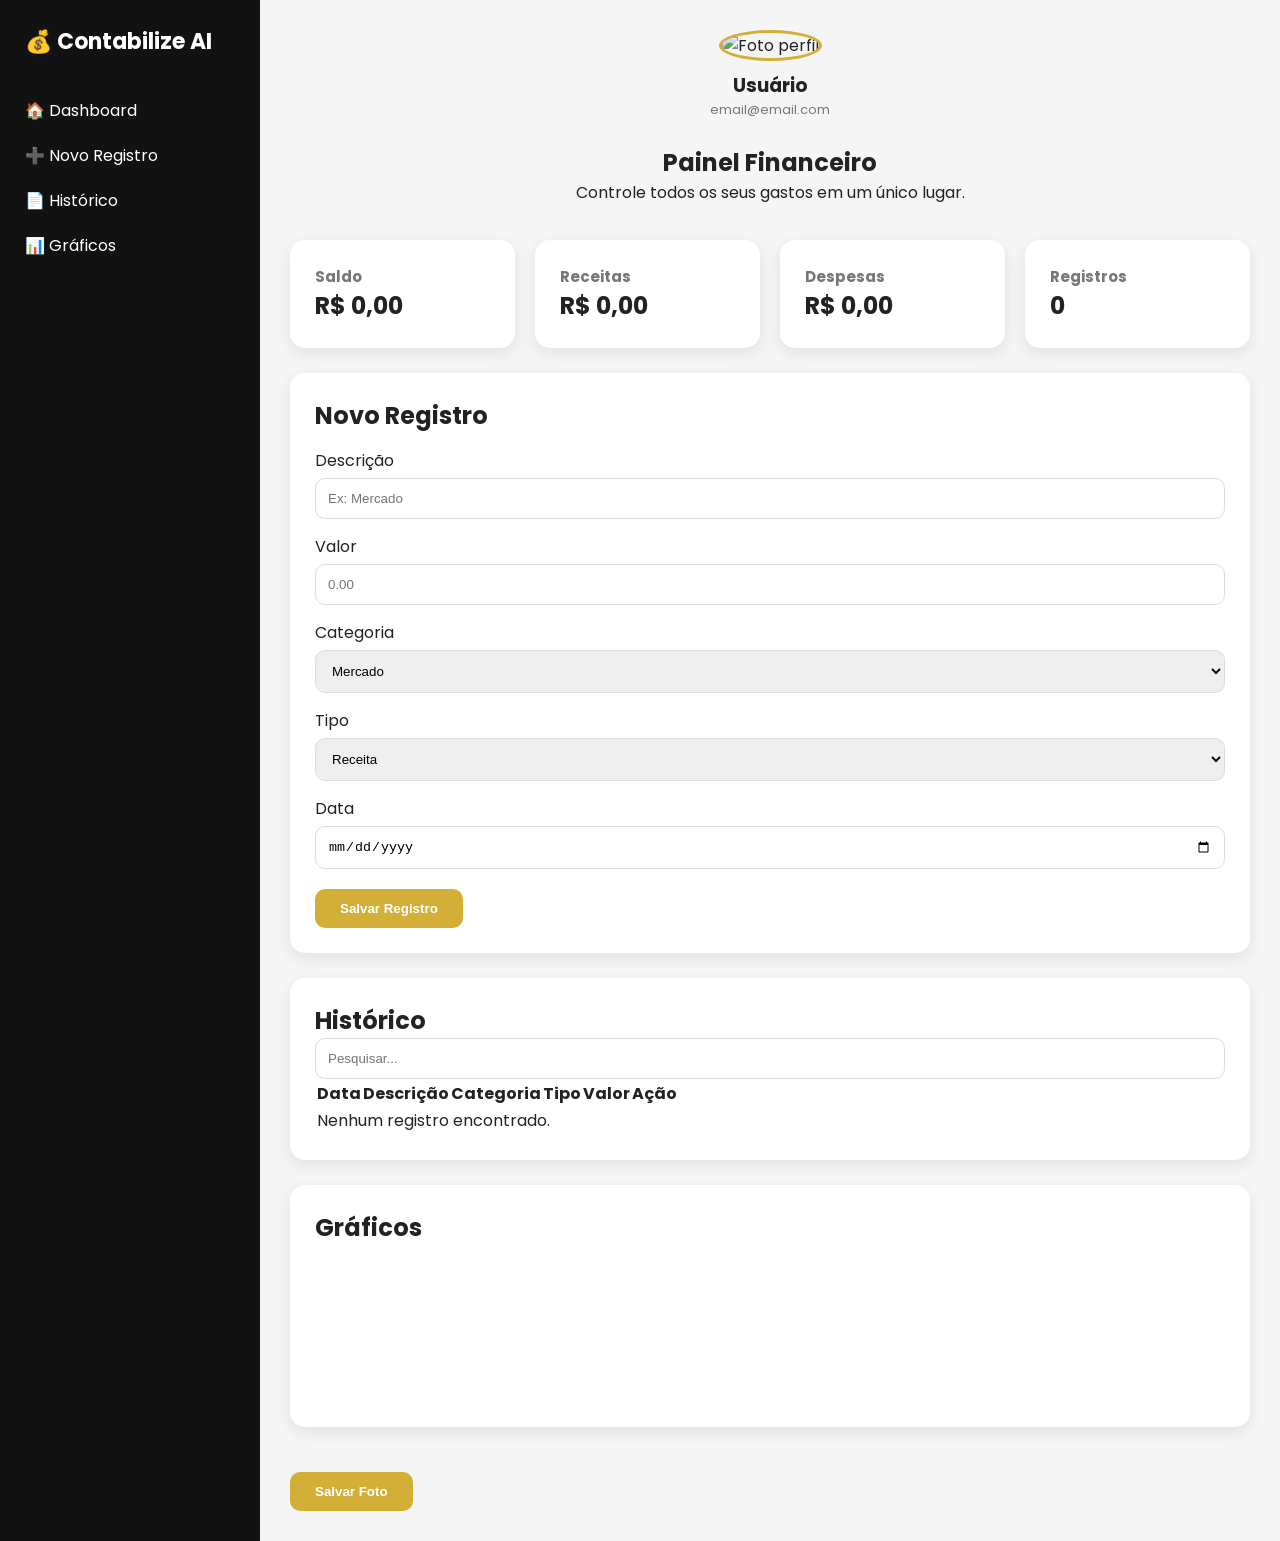
==== commit e42cacb0: "Update index.html" ====
--- a/index.html
+++ b/index.html
@@ -499,6 +499,8 @@
 
 <script src="cortarFoto.js"></script>
 
+<script src="menuPerfil.js"></script>
+  
 <script src="script.js"></script>
 
 
--- a/style.css
+++ b/style.css
@@ -1,89 +1,87 @@
-* {
-    margin: 0;
-    padding: 0;
-    box-sizing: border-box;
-}
-
-
-body {
-
-    font-family: 'Poppins', sans-serif;
-
-    background: #f5f5f5;
-
-    color: #222;
-
-}
-
-
-
-.container {
-
-    display: flex;
-
-    min-height: 100vh;
-
-}
-
-
-
-/* MENU LATERAL */
-
-.sidebar {
-
-    width: 260px;
-
-    background: #121212;
-
-    color: white;
-
-    padding: 25px;
-
-}
-
-
-
-.sidebar h1 {
-
-    font-size: 22px;
-
-    margin-bottom: 40px;
-
-}
-
-
-
-.sidebar ul {
-
-    list-style: none;
-
-}
-
-
-
-.sidebar li {
-
-    margin-bottom: 20px;
-
-}
-
-
-
-.sidebar a {
-
-    color: white;
-
-    text-decoration: none;
-
-    font-size: 15px;
-
-}
-
-
-
-.sidebar a:hover {
-
-    color: #d4af37;
+*{
+    margin:0;
+    padding:0;
+    box-sizing:border-box;
+}
+
+
+body{
+
+    font-family:'Poppins',sans-serif;
+
+    background:#f5f5f5;
+
+    color:#222;
+
+}
+
+
+
+.container{
+
+    display:flex;
+
+    min-height:100vh;
+
+}
+
+
+
+/* SIDEBAR */
+
+.sidebar{
+
+    width:260px;
+
+    background:#121212;
+
+    color:white;
+
+    padding:25px;
+
+}
+
+
+
+.sidebar h1{
+
+    font-size:22px;
+
+    margin-bottom:40px;
+
+}
+
+
+
+.sidebar ul{
+
+    list-style:none;
+
+}
+
+
+
+.sidebar li{
+
+    margin-bottom:20px;
+
+}
+
+
+
+.sidebar a{
+
+    color:white;
+
+    text-decoration:none;
+
+}
+
+
+
+.sidebar a:hover{
+
+    color:#d4af37;
 
 }
 
@@ -93,11 +91,11 @@
 
 /* CONTEÚDO */
 
-main {
-
-    flex: 1;
-
-    padding: 30px;
+main{
+
+    flex:1;
+
+    padding:30px;
 
 }
 
@@ -107,355 +105,290 @@
 
 /* TOPO */
 
-.topo {
-
-    display: flex;
-
-    flex-direction: column;
-
-    align-items: center;
-
-    text-align: center;
-
-    margin-bottom: 35px;
-
-}
-
-
-
-.perfil {
-
-    display: flex;
-
-    flex-direction: column;
-
-    align-items: center;
-
-}
-
-
-
-#fotoPerfil {
-
-    width: 90px;
-
-    height: 90px;
-
-    border-radius: 50%;
-
-    object-fit: cover;
-
-    border: 3px solid #d4af37;
-
-    margin-bottom: 10px;
-
-}
-
-
-
-.perfil h3 {
-
-    font-size: 18px;
-
-}
-
-
-
-.perfil p {
-
-    font-size: 13px;
-
-    color: #777;
-
-}
-
-
-
-#sair {
-
-    margin-top: 10px;
-
-    background: #c62828;
+.topo{
+
+    display:flex;
+
+    flex-direction:column;
+
+    align-items:center;
+
+    text-align:center;
+
+    margin-bottom:35px;
+
+}
+
+
+
+.perfil{
+
+    display:flex;
+
+    flex-direction:column;
+
+    align-items:center;
+
+}
+
+
+
+
+/* FOTO */
+
+.fotoContainer{
+
+    position:relative;
+
+    cursor:pointer;
+
+}
+
+
+
+#fotoPerfil{
+
+    width:90px;
+
+    height:90px;
+
+    border-radius:50%;
+
+    object-fit:cover;
+
+    border:3px solid #d4af37;
+
+}
+
+
+
+
+/* MENU DA FOTO */
+
+#menuPerfil{
+
+    position:absolute;
+
+    top:105px;
+
+    left:50%;
+
+    transform:translateX(-50%);
+
+    width:160px;
+
+    background:white;
+
+    border-radius:15px;
+
+    padding:10px;
+
+    box-shadow:0 5px 20px rgba(0,0,0,.2);
+
+    display:none;
+
+    z-index:10;
+
+}
+
+
+
+#menuPerfil button{
+
+    width:100%;
+
+    margin:5px 0;
+
+    padding:10px;
+
+    border:none;
+
+    border-radius:10px;
+
+    background:#f1f1f1;
+
+    color:#222;
+
+    cursor:pointer;
+
+    font-size:13px;
+
+}
+
+
+
+#menuPerfil button:hover{
+
+    background:#d4af37;
 
     color:white;
 
+}
+
+
+
+
+
+.perfil h3{
+
+    margin-top:10px;
+
+}
+
+
+
+.perfil p{
+
+    font-size:13px;
+
+    color:#777;
+
+}
+
+
+
+
+
+#sair{
+
+    background:#c62828 !important;
+
+    color:white !important;
+
+}
+
+
+
+
+
+
+/* TÍTULO */
+
+.titulo{
+
+    margin-top:25px;
+
+}
+
+
+
+
+
+/* CARDS */
+
+.cards{
+
+    display:grid;
+
+    grid-template-columns:repeat(4,1fr);
+
+    gap:20px;
+
+}
+
+
+
+.card{
+
+    background:white;
+
+    padding:25px;
+
+    border-radius:15px;
+
+    box-shadow:0 5px 15px rgba(0,0,0,.08);
+
+}
+
+
+
+.card h3{
+
+    color:#777;
+
+    font-size:15px;
+
+}
+
+
+
+
+
+
+/* CAIXAS */
+
+.box{
+
+    background:white;
+
+    padding:25px;
+
+    margin-top:25px;
+
+    border-radius:15px;
+
+    box-shadow:0 5px 15px rgba(0,0,0,.08);
+
+}
+
+
+
+
+
+
+/* INPUTS */
+
+label{
+
+    display:block;
+
+    margin-top:15px;
+
+    margin-bottom:5px;
+
+}
+
+
+
+input,
+select{
+
+    width:100%;
+
+    padding:12px;
+
+    border-radius:10px;
+
+    border:1px solid #ddd;
+
+}
+
+
+
+
+
+button{
+
+    margin-top:20px;
+
+    padding:12px 25px;
+
     border:none;
 
-    padding:8px 20px;
-
-    border-radius:20px;
+    border-radius:10px;
+
+    background:#d4af37;
+
+    color:white;
 
     cursor:pointer;
 
-}
-
-
-
-#sair:hover {
-
-    opacity:0.8;
-
-}
-
-
-
-.titulo {
-
-    margin-top:25px;
-
-}
-
-
-
-
-
-/* CARDS */
-
-.cards {
-
-    display:grid;
-
-    grid-template-columns:repeat(4,1fr);
-
-    gap:20px;
-
-}
-
-
-
-.card {
-
-    background:white;
-
-    padding:25px;
-
-    border-radius:15px;
-
-    box-shadow:0 5px 15px rgba(0,0,0,.08);
-
-}
-
-
-
-.card h3 {
-
-    font-size:15px;
-
-    color:#777;
-
-}
-
-
-
-.card h1 {
-
-    margin-top:10px;
-
-}
-
-
-
-
-
-/* CAIXAS */
-
-.box {
-
-    background:white;
-
-    padding:25px;
-
-    margin-top:25px;
-
-    border-radius:15px;
-
-    box-shadow:0 5px 15px rgba(0,0,0,.08);
-
-}
-
-
-
-
-
-/* FORMULÁRIOS */
-
-label {
-
-    display:block;
-
-    margin-top:15px;
-
-    margin-bottom:5px;
-
-    font-weight:500;
-
-}
-
-
-
-input,
-select {
-
-    width:100%;
-
-    padding:12px;
-
-    border-radius:10px;
-
-    border:1px solid #ddd;
-
-    font-size:14px;
-
-}
-
-
-
-
-
-button {
-
-    margin-top:20px;
-
-    padding:12px 25px;
-
-    border:none;
-
-    border-radius:10px;
-
-    background:#d4af37;
-
-    color:white;
-
-    cursor:pointer;
-
     font-weight:600;
 
 }
 
 
 
-button:hover {
-
-    opacity:.85;
-
-}
-
-
-
-
-
-/* TABELA */
-
-table {
-
-    width:100%;
-
-    margin-top:20px;
-
-    border-collapse:collapse;
-
-}
-
-
-
-th,
-td {
-
-    padding:12px;
-
-    border-bottom:1px solid #ddd;
-
-    text-align:center;
-
-}
-
-
-
-
-
-/* FOTO CORTE */
-
-
-#areaCorte {
-
-    width:300px;
-
-    height:300px;
-
-    margin:20px auto;
-
-    overflow:hidden;
-
-    display:none;
-
-}
-
-
-
-#imagemCorte {
-
-    max-width:100%;
-
-}
-
-
-
-#salvarFoto {
-
-    display:none;
-
-}
-
-
-
-
-
-/* GRÁFICOS */
-
-canvas {
-
-    max-width:100%;
-
-    margin-top:20px;
-
-}
-
-
-
-
-
-/* CELULAR */
-
-@media(max-width:900px){
-
-
-.container {
-
-    flex-direction:column;
-
-}
-
-
-.sidebar {
-
-    width:100%;
-
-}
-
-
-.cards {
-
-    grid-template-columns:1fr;
-
-}
-
-
-main {
-
-    padding:15px;
-
-}
-
-
-}
-    
+button:hover{
+
+   
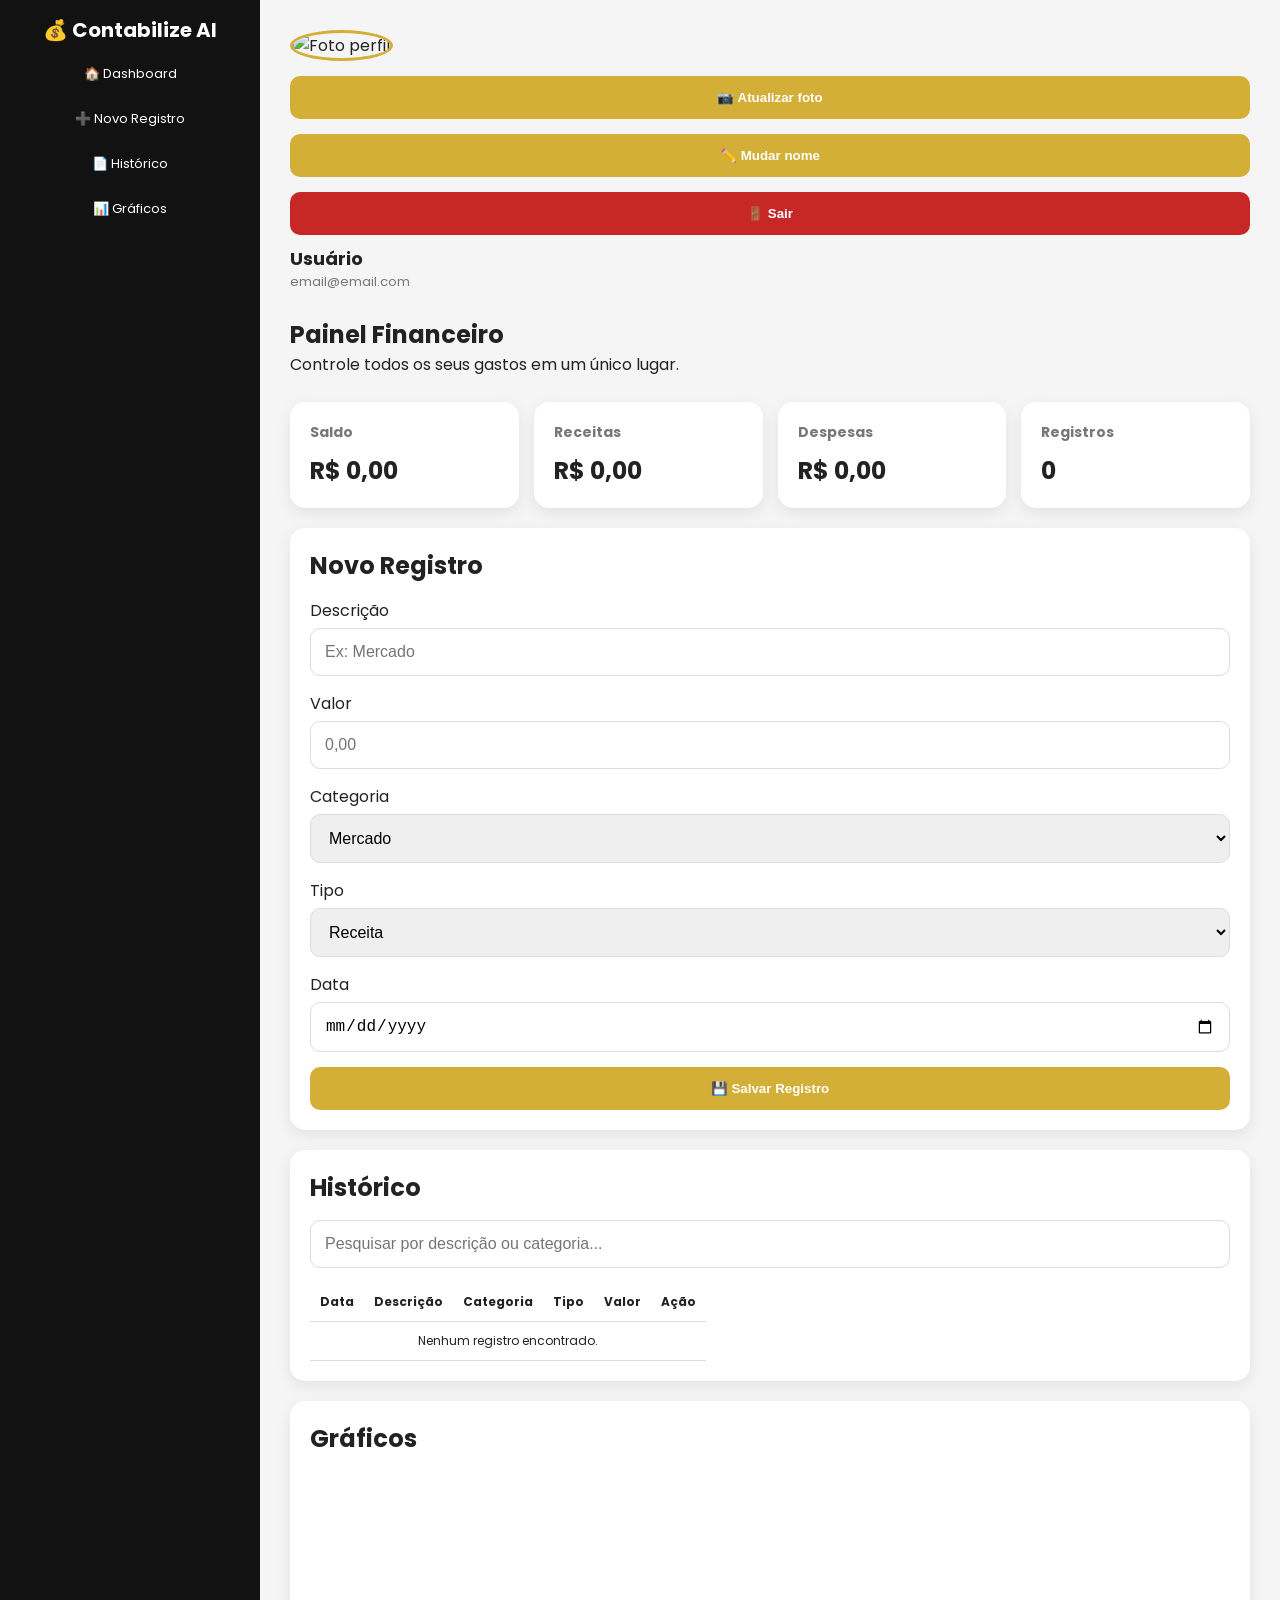
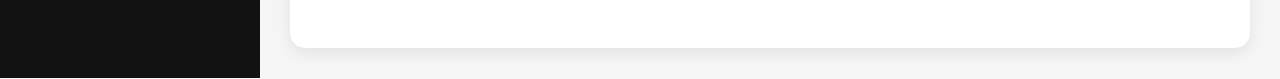
==== commit 73041db0: "Update index.html" ====
--- a/index.html
+++ b/index.html
@@ -31,6 +31,7 @@
 
 
 <aside class="sidebar">
+
 
 <h1>
 💰 Contabilize AI
@@ -66,78 +67,78 @@
 </a>
 </li>
 
+
 </ul>
 
+
 </aside>
 
 
 
 
-
-
 <main>
 
-
-<header class="topo">
-
-
-<div class="perfil">
-
-
-
-<div class="fotoContainer">
-
-
-<img
-id="fotoPerfil"
-src="https://i.imgur.com/6VBx3io.png"
-alt="Foto perfil">
-
-
-
-<div id="menuPerfil">
-
-
-<button id="editarFoto">
-📷 Alterar foto
-</button>
-
-
-<button id="editarNome">
-✏️ Editar nome
-</button>
-
-
-<button id="sair">
-🚪 Sair
-</button>
-
-
-</div>
-
-
-</div>
-
-
-
-
-
-<h3 id="nomeUsuario">
-Usuário
-</h3>
-
-
-<p id="emailUsuario">
-email@email.com
-</p>
-
-
-
-<input
-type="file"
-id="selecionarFoto"
-accept="image/*"
-hidden>
+<!-- PERFIL DO USUÁRIO -->
+
+<div class="perfilTopo">
+
+
+    <div class="fotoContainer">
+
+
+        <img
+        id="fotoPerfil"
+        src="https://i.imgur.com/6VBx3io.png"
+        alt="Foto perfil">
+
+
+
+        <div class="menuPerfil">
+
+
+            <button id="editarFoto">
+                📷 Atualizar foto
+            </button>
+
+
+
+            <button id="editarNome">
+                ✏️ Mudar nome
+            </button>
+
+
+
+            <button id="sair">
+                🚪 Sair
+            </button>
+
+
+        </div>
+
+
+    </div>
+
+
+
+
+    <input
+    type="file"
+    id="selecionarFoto"
+    accept="image/*"
+    hidden>
+
+
+
+
+    <h3 id="nomeUsuario">
+        Usuário
+    </h3>
+
+
+
+    <p id="emailUsuario">
+        email@email.com
+    </p>
 
 
 
@@ -162,332 +163,198 @@
 
 </div>
 
-
-</header>
-
-
-
-
-
-
-
-
+  <!-- DASHBOARD -->
 
 <section id="dashboard" class="cards">
 
 
-<div class="card">
-
-<h3>
-Saldo
-</h3>
-
-<h1 id="saldo">
-R$ 0,00
-</h1>
+    <div class="card">
+
+        <h3>Saldo</h3>
+
+        <h1 id="saldo">
+            R$ 0,00
+        </h1>
+
+    </div>
+
+
+
+
+    <div class="card">
+
+        <h3>Receitas</h3>
+
+        <h1 id="receitas">
+            R$ 0,00
+        </h1>
+
+    </div>
+
+
+
+
+    <div class="card">
+
+        <h3>Despesas</h3>
+
+        <h1 id="despesas">
+            R$ 0,00
+        </h1>
+
+    </div>
+
+
+
+
+    <div class="card">
+
+        <h3>Registros</h3>
+
+        <h1 id="quantidade">
+            0
+        </h1>
+
+    </div>
+
+
+</section>
+
+<!-- NOVO REGISTRO -->
+
+<section id="registro" class="box">
+
+    <h2>Novo Registro</h2>
+
+    <label for="descricao">Descrição</label>
+    <input
+        type="text"
+        id="descricao"
+        placeholder="Ex: Mercado">
+
+    <label for="valor">Valor</label>
+    <input
+        type="number"
+        id="valor"
+        placeholder="0,00">
+
+    <label for="categoria">Categoria</label>
+    <select id="categoria">
+
+        <option>Mercado</option>
+        <option>Alimentação</option>
+        <option>Transporte</option>
+        <option>Casa</option>
+        <option>Lazer</option>
+        <option>Saúde</option>
+        <option>Educação</option>
+        <option>Salário</option>
+        <option>Outros</option>
+
+    </select>
+
+    <label for="tipo">Tipo</label>
+    <select id="tipo">
+
+        <option value="receita">Receita</option>
+        <option value="despesa">Despesa</option>
+
+    </select>
+
+    <label for="data">Data</label>
+    <input
+        type="date"
+        id="data">
+
+    <button id="salvar">
+        💾 Salvar Registro
+    </button>
+
+</section>
+
+<!-- HISTÓRICO -->
+
+<section id="historico" class="box">
+
+    <h2>Histórico</h2>
+
+    <input
+        type="text"
+        id="pesquisa"
+        placeholder="Pesquisar por descrição ou categoria...">
+
+    <table>
+
+        <thead>
+
+            <tr>
+
+                <th>Data</th>
+                <th>Descrição</th>
+                <th>Categoria</th>
+                <th>Tipo</th>
+                <th>Valor</th>
+                <th>Ação</th>
+
+            </tr>
+
+        </thead>
+
+        <tbody id="tabela">
+
+        </tbody>
+
+    </table>
+
+</section>
+
+
+
+<!-- GRÁFICOS -->
+
+<section id="graficos" class="box">
+
+    <h2>Gráficos</h2>
+
+    <canvas id="graficoPizza"></canvas>
+
+    <canvas id="graficoBarra"></canvas>
+
+</section>
+
+<!-- ÁREA DE CORTE DA FOTO -->
+
+<div id="areaCorte">
+
+    <img
+        id="imagemCorte"
+        alt="Pré-visualização da foto">
 
 </div>
 
 
-
-<div class="card">
-
-<h3>
-Receitas
-</h3>
-
-<h1 id="receitas">
-R$ 0,00
-</h1>
+<button
+    id="salvarFoto">
+    Salvar Foto
+</button>
+
+
+</main>
 
 </div>
 
 
 
-
-<div class="card">
-
-<h3>
-Despesas
-</h3>
-
-<h1 id="despesas">
-R$ 0,00
-</h1>
-
-</div>
-
-
-
-
-<div class="card">
-
-<h3>
-Registros
-</h3>
-
-<h1 id="quantidade">
-0
-</h1>
-
-</div>
-
-
-</section>
-
-
-
-
-
-
-
-
-<section id="registro" class="box">
-
-
-<h2>
-Novo Registro
-</h2>
-
-
-
-<label>
-Descrição
-</label>
-
-
-<input
-id="descricao"
-type="text"
-placeholder="Ex: Mercado">
-
-
-
-<label>
-Valor
-</label>
-
-
-<input
-id="valor"
-type="number"
-placeholder="0.00">
-
-
-
-<label>
-Categoria
-</label>
-
-
-<select id="categoria">
-
-
-<option>Mercado</option>
-
-<option>Alimentação</option>
-
-<option>Transporte</option>
-
-<option>Casa</option>
-
-<option>Lazer</option>
-
-<option>Saúde</option>
-
-<option>Educação</option>
-
-<option>Salário</option>
-
-<option>Outros</option>
-
-
-</select>
-
-
-
-
-
-<label>
-Tipo
-</label>
-
-
-<select id="tipo">
-
-
-<option value="receita">
-Receita
-</option>
-
-
-<option value="despesa">
-Despesa
-</option>
-
-
-</select>
-
-
-
-
-
-<label>
-Data
-</label>
-
-
-<input
-id="data"
-type="date">
-
-
-
-
-
-<button id="salvar">
-
-Salvar Registro
-
-</button>
-
-
-</section>
-
-
-
-
-
-
-
-
-<section id="historico" class="box">
-
-
-<h2>
-Histórico
-</h2>
-
-
-<input
-id="pesquisa"
-placeholder="Pesquisar...">
-
-
-
-<table>
-
-
-<thead>
-
-<tr>
-
-<th>Data</th>
-
-<th>Descrição</th>
-
-<th>Categoria</th>
-
-<th>Tipo</th>
-
-<th>Valor</th>
-
-<th>Ação</th>
-
-</tr>
-
-</thead>
-
-
-
-<tbody id="tabela">
-
-
-</tbody>
-
-
-
-</table>
-
-
-</section>
-
-
-
-
-
-
-
-
-<section id="graficos" class="box">
-
-
-<h2>
-Gráficos
-</h2>
-
-
-<canvas id="graficoPizza"></canvas>
-
-
-<canvas id="graficoBarra"></canvas>
-
-
-</section>
-
-
-
-
-
-
-
-
-<!-- ÁREA ESCONDIDA DE CORTE -->
-
-
-<div id="areaCorte">
-
-
-<img id="imagemCorte">
-
-
-</div>
-
-
-
-<button id="salvarFoto">
-
-Salvar Foto
-
-</button>
-
-
-
-
-
-
-
-
-
-</main>
-
-
-</div>
-
-
-
-
-
-
-
-
+<!-- BIBLIOTECAS -->
 
 <script src="https://cdn.jsdelivr.net/npm/chart.js"></script>
 
-
 <script src="https://cdnjs.cloudflare.com/ajax/libs/cropperjs/1.6.2/cropper.min.js"></script>
 
 
+
+<!-- FIREBASE / LOGIN -->
+
 <script type="module" src="protect.js"></script>
 
 <script type="module" src="perfil.js"></script>
@@ -495,12 +362,19 @@
 <script type="module" src="editarPerfil.js"></script>
 
 
+
+<!-- PERFIL -->
+
 <script src="fotoPerfil.js"></script>
 
 <script src="cortarFoto.js"></script>
 
-<script src="menuPerfil.js"></script>
-  
+<script src="perfilMenu.js"></script>
+
+
+
+<!-- SISTEMA FINANCEIRO -->
+
 <script src="script.js"></script>
 
 
--- a/style.css
+++ b/style.css
@@ -16,220 +16,281 @@
 }
 
 
-
 .container{
 
+    min-height:100vh;
+
+}
+
+
+/* MENU */
+
+.sidebar{
+
+    background:#121212;
+
+    color:white;
+
+    padding:15px;
+
+    text-align:center;
+
+}
+
+
+.sidebar h1{
+
+    font-size:20px;
+
+    margin-bottom:15px;
+
+}
+
+
+.sidebar ul{
+
+    list-style:none;
+
     display:flex;
 
-    min-height:100vh;
-
-}
-
-
-
-/* SIDEBAR */
-
-.sidebar{
-
-    width:260px;
-
-    background:#121212;
+    justify-content:center;
+
+    gap:15px;
+
+    flex-wrap:wrap;
+
+}
+
+
+.sidebar a{
 
     color:white;
 
-    padding:25px;
-
-}
-
-
-
-.sidebar h1{
-
-    font-size:22px;
-
-    margin-bottom:40px;
-
-}
-
-
-
-.sidebar ul{
-
-    list-style:none;
-
-}
-
-
-
-.sidebar li{
-
-    margin-bottom:20px;
-
-}
-
-
-
-.sidebar a{
+    text-decoration:none;
+
+    font-size:13px;
+
+}
+
+
+
+
+
+/* CONTEÚDO */
+
+main{
+
+    padding:15px;
+
+}
+
+
+
+
+
+/* TOPO */
+
+.topo{
+
+    text-align:center;
+
+}
+
+
+
+.perfil{
+
+    display:flex;
+
+    flex-direction:column;
+
+    align-items:center;
+
+}
+
+
+
+.fotoContainer{
+
+    position:relative;
+
+    cursor:pointer;
+
+}
+
+
+
+
+
+#fotoPerfil{
+
+    width:85px;
+
+    height:85px;
+
+    border-radius:50%;
+
+    object-fit:cover;
+
+    border:3px solid #d4af37;
+
+}
+
+
+
+
+
+/* MENU DA FOTO */
+
+
+#menuPerfil{
+
+    position:absolute;
+
+    top:95px;
+
+    left:50%;
+
+    transform:translateX(-50%);
+
+    width:170px;
+
+    background:white;
+
+    padding:10px;
+
+    border-radius:15px;
+
+    box-shadow:0 5px 20px rgba(0,0,0,.2);
+
+    display:none;
+
+    z-index:100;
+
+}
+
+
+
+
+#menuPerfil button{
+
+    width:100%;
+
+    margin:5px 0;
+
+    padding:10px;
+
+    border:none;
+
+    border-radius:10px;
+
+    background:#f1f1f1;
+
+    color:#222;
+
+    font-size:13px;
+
+}
+
+
+
+
+#menuPerfil button:hover{
+
+    background:#d4af37;
 
     color:white;
 
-    text-decoration:none;
-
-}
-
-
-
-.sidebar a:hover{
-
-    color:#d4af37;
-
-}
-
-
-
-
-
-/* CONTEÚDO */
-
-main{
-
-    flex:1;
-
-    padding:30px;
-
-}
-
-
-
-
-
-/* TOPO */
-
-.topo{
-
-    display:flex;
-
-    flex-direction:column;
-
-    align-items:center;
-
-    text-align:center;
-
-    margin-bottom:35px;
-
-}
-
-
-
-.perfil{
-
-    display:flex;
-
-    flex-direction:column;
-
-    align-items:center;
-
-}
-
-
-
-
-/* FOTO */
-
-.fotoContainer{
-
-    position:relative;
-
-    cursor:pointer;
-
-}
-
-
-
-#fotoPerfil{
-
-    width:90px;
-
-    height:90px;
-
-    border-radius:50%;
-
-    object-fit:cover;
-
-    border:3px solid #d4af37;
-
-}
-
-
-
-
-/* MENU DA FOTO */
-
-#menuPerfil{
-
-    position:absolute;
-
-    top:105px;
-
-    left:50%;
-
-    transform:translateX(-50%);
-
-    width:160px;
+}
+
+
+
+#sair{
+
+    background:#c62828 !important;
+
+    color:white !important;
+
+}
+
+
+
+
+
+#nomeUsuario{
+
+    margin-top:10px;
+
+    font-size:18px;
+
+}
+
+
+
+#emailUsuario{
+
+    color:#777;
+
+    font-size:13px;
+
+}
+
+
+
+
+
+.titulo{
+
+    margin-top:25px;
+
+}
+
+
+
+
+
+/* CARDS */
+
+
+.cards{
+
+    display:grid;
+
+    grid-template-columns:1fr;
+
+    gap:15px;
+
+    margin-top:25px;
+
+}
+
+
+
+.card{
 
     background:white;
 
+    padding:20px;
+
     border-radius:15px;
 
-    padding:10px;
-
-    box-shadow:0 5px 20px rgba(0,0,0,.2);
-
-    display:none;
-
-    z-index:10;
-
-}
-
-
-
-#menuPerfil button{
-
-    width:100%;
-
-    margin:5px 0;
-
-    padding:10px;
-
-    border:none;
-
-    border-radius:10px;
-
-    background:#f1f1f1;
-
-    color:#222;
-
-    cursor:pointer;
-
-    font-size:13px;
-
-}
-
-
-
-#menuPerfil button:hover{
-
-    background:#d4af37;
-
-    color:white;
-
-}
-
-
-
-
-
-.perfil h3{
+    box-shadow:0 5px 15px rgba(0,0,0,.08);
+
+}
+
+
+
+.card h3{
+
+    color:#777;
+
+    font-size:14px;
+
+}
+
+
+
+.card h1{
 
     margin-top:10px;
 
@@ -237,62 +298,18 @@
 
 
 
-.perfil p{
-
-    font-size:13px;
-
-    color:#777;
-
-}
-
-
-
-
-
-#sair{
-
-    background:#c62828 !important;
-
-    color:white !important;
-
-}
-
-
-
-
-
-
-/* TÍTULO */
-
-.titulo{
-
-    margin-top:25px;
-
-}
-
-
-
-
-
-/* CARDS */
-
-.cards{
-
-    display:grid;
-
-    grid-template-columns:repeat(4,1fr);
-
-    gap:20px;
-
-}
-
-
-
-.card{
+
+
+/* BOX */
+
+
+.box{
 
     background:white;
 
-    padding:25px;
+    padding:20px;
+
+    margin-top:20px;
 
     border-radius:15px;
 
@@ -302,41 +319,18 @@
 
 
 
-.card h3{
-
-    color:#777;
-
-    font-size:15px;
-
-}
-
-
-
-
-
-
-/* CAIXAS */
-
-.box{
-
-    background:white;
-
-    padding:25px;
-
-    margin-top:25px;
-
-    border-radius:15px;
-
-    box-shadow:0 5px 15px rgba(0,0,0,.08);
-
-}
-
-
-
-
-
-
-/* INPUTS */
+.box h2{
+
+    margin-bottom:15px;
+
+}
+
+
+
+
+
+/* FORM */
+
 
 label{
 
@@ -355,12 +349,14 @@
 
     width:100%;
 
-    padding:12px;
+    padding:14px;
 
     border-radius:10px;
 
     border:1px solid #ddd;
 
+    font-size:16px;
+
 }
 
 
@@ -369,9 +365,11 @@
 
 button{
 
-    margin-top:20px;
-
-    padding:12px 25px;
+    margin-top:15px;
+
+    width:100%;
+
+    padding:14px;
 
     border:none;
 
@@ -381,14 +379,147 @@
 
     color:white;
 
-    cursor:pointer;
-
     font-weight:600;
 
 }
 
 
 
-button:hover{
-
-   
+
+
+
+
+/* TABELA */
+
+
+table{
+
+    width:100%;
+
+    margin-top:15px;
+
+    border-collapse:collapse;
+
+    display:block;
+
+    overflow-x:auto;
+
+}
+
+
+
+th,
+td{
+
+    padding:10px;
+
+    border-bottom:1px solid #ddd;
+
+    font-size:12px;
+
+    text-align:center;
+
+}
+
+
+
+
+
+
+
+/* CORTE DE FOTO */
+
+
+#areaCorte{
+
+    display:none;
+
+    width:250px;
+
+    height:250px;
+
+    margin:20px auto;
+
+    overflow:hidden;
+
+}
+
+
+
+#imagemCorte{
+
+    max-width:100%;
+
+}
+
+
+
+#salvarFoto{
+
+    display:none;
+
+}
+
+
+
+
+
+
+/* TELAS MAIORES */
+
+
+@media(min-width:900px){
+
+
+.container{
+
+    display:flex;
+
+}
+
+
+
+.sidebar{
+
+    width:260px;
+
+    min-height:100vh;
+
+}
+
+
+
+main{
+
+    flex:1;
+
+    padding:30px;
+
+}
+
+
+
+.sidebar ul{
+
+    display:block;
+
+}
+
+
+
+.sidebar li{
+
+    margin-bottom:20px;
+
+}
+
+
+
+.cards{
+
+    grid-template-columns:repeat(4,1fr);
+
+}
+
+
+}
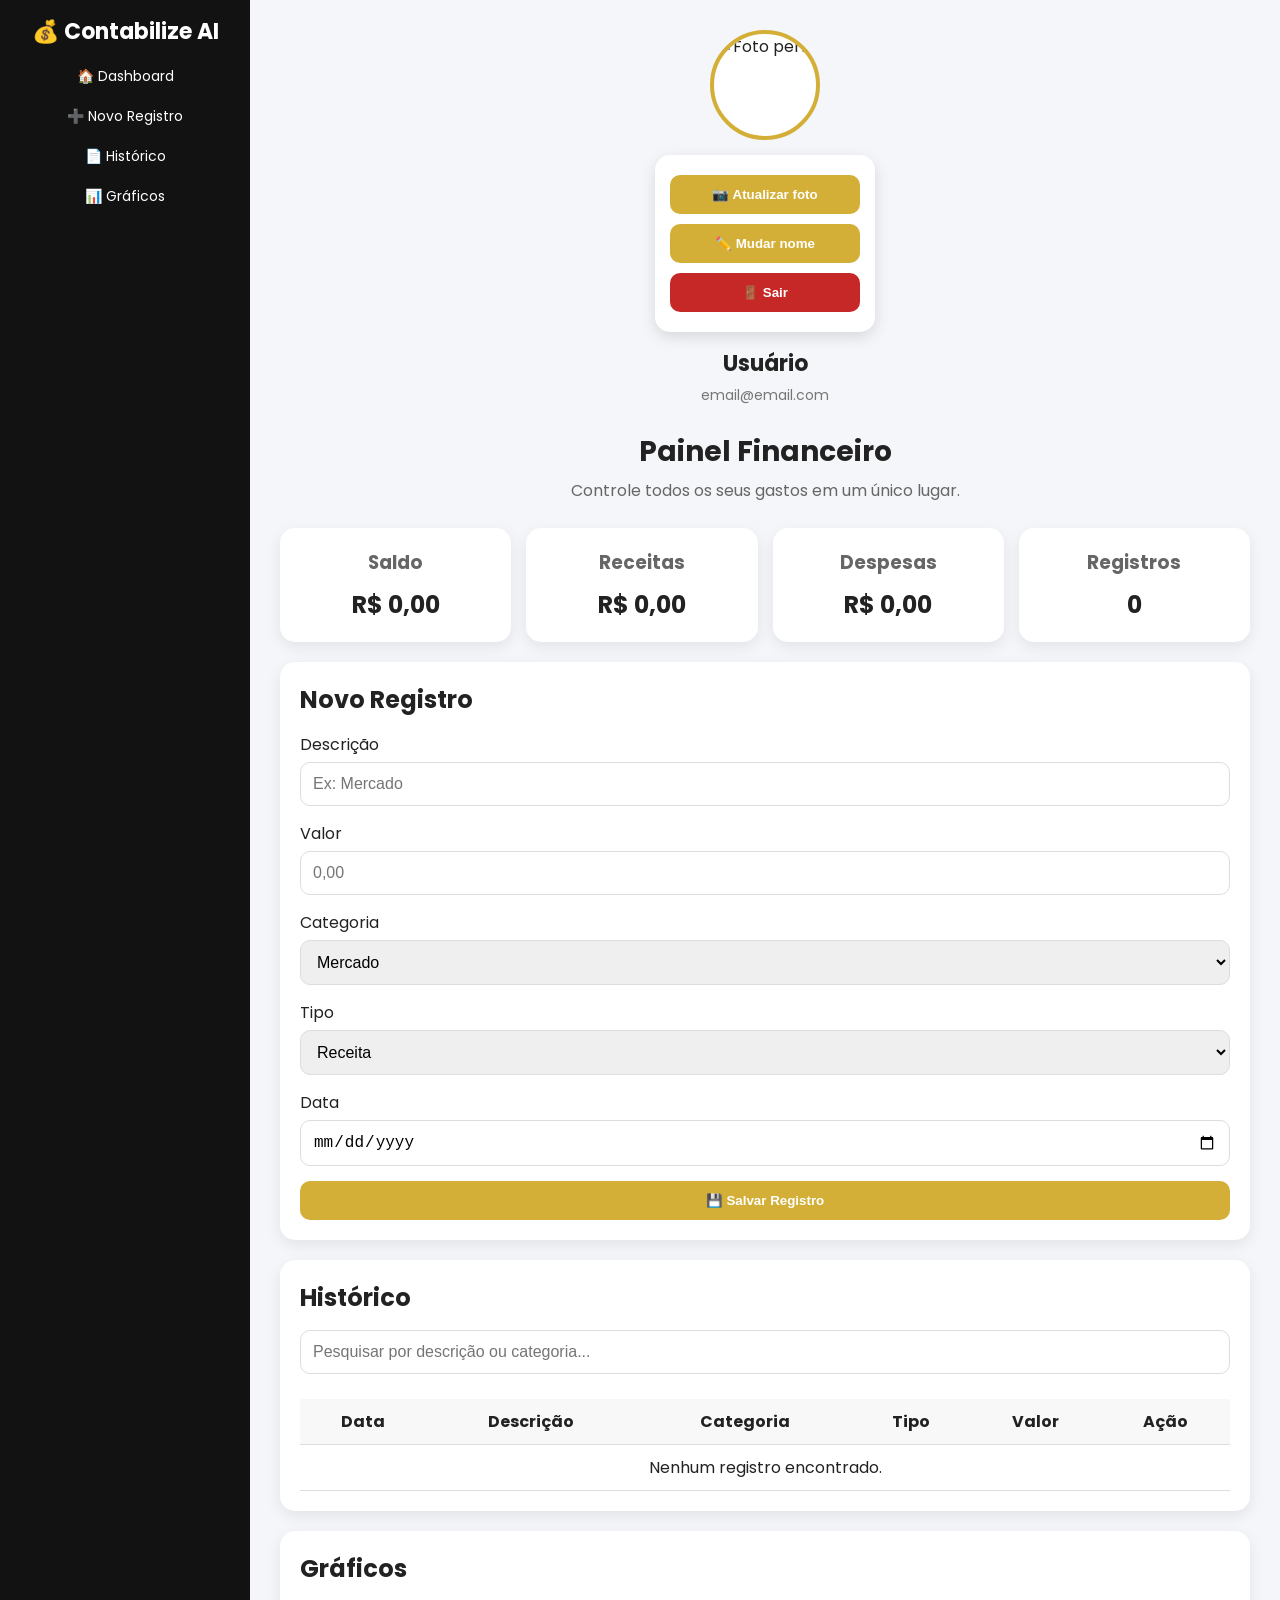
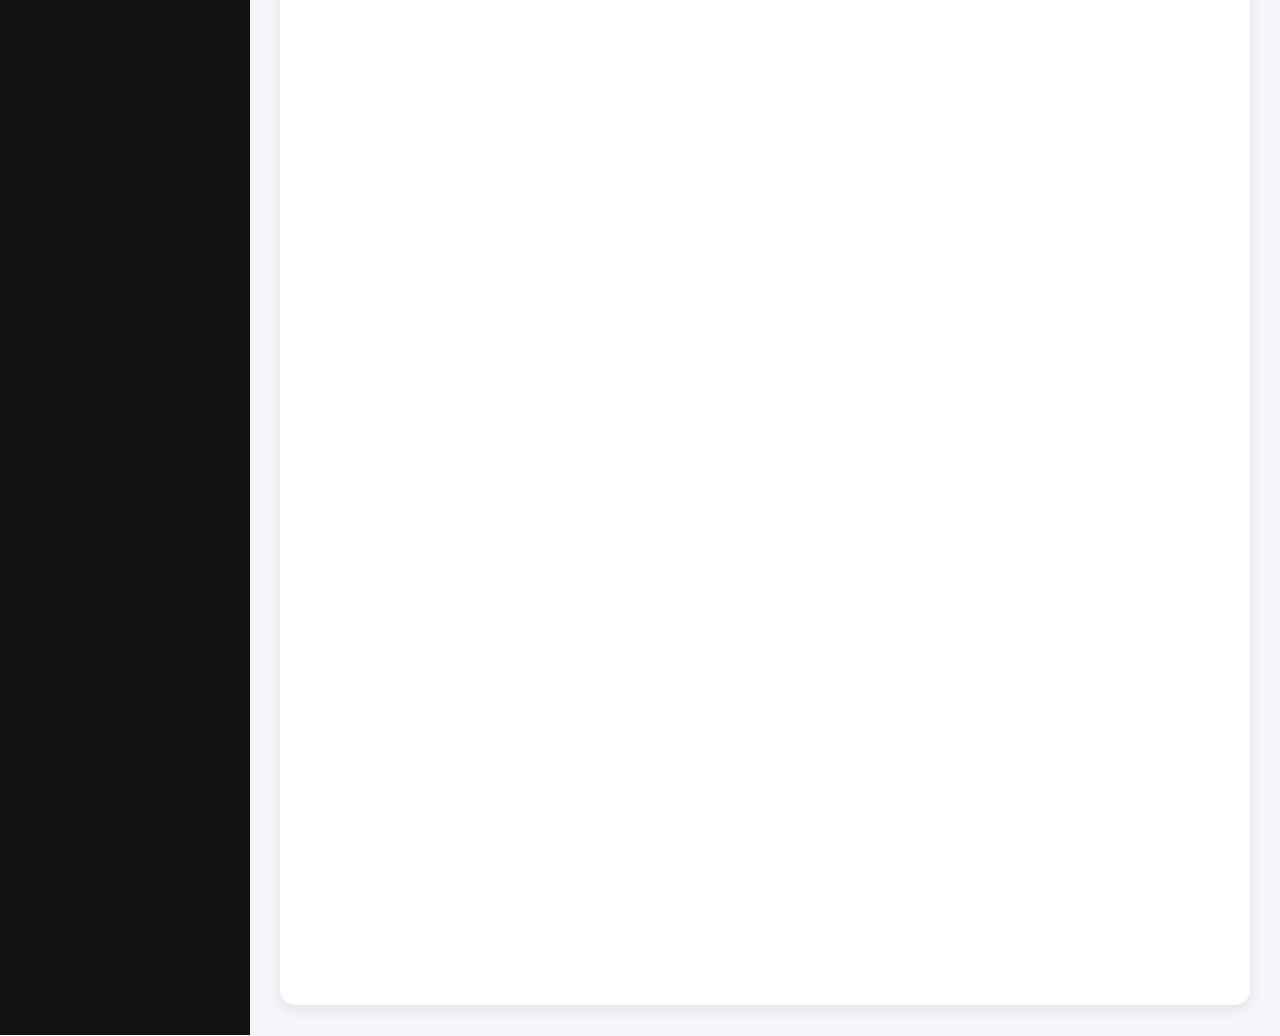
==== commit 2aa0ac29: "Update index.html" ====
--- a/index.html
+++ b/index.html
@@ -359,17 +359,16 @@
 
 <script type="module" src="perfil.js"></script>
 
-<script type="module" src="editarPerfil.js"></script>
 
 
 
 <!-- PERFIL -->
 
-<script src="fotoPerfil.js"></script>
+
 
 <script src="cortarFoto.js"></script>
 
-<script src="perfilMenu.js"></script>
+
 
 
 
--- a/style.css
+++ b/style.css
@@ -4,522 +4,265 @@
     box-sizing:border-box;
 }
 
-
 body{
-
     font-family:'Poppins',sans-serif;
-
-    background:#f5f5f5;
-
+    background:#f4f6f9;
     color:#222;
-
-}
-
-
-.container{
-
-    min-height:100vh;
-
-}
-
-
-/* MENU */
+}
+
+/* SIDEBAR */
 
 .sidebar{
-
     background:#121212;
-
+    color:#fff;
+    padding:15px;
+    text-align:center;
+}
+
+.sidebar h1{
+    font-size:22px;
+    margin-bottom:15px;
+}
+
+.sidebar ul{
+    list-style:none;
+    display:flex;
+    justify-content:center;
+    flex-wrap:wrap;
+    gap:10px;
+}
+
+.sidebar a{
     color:white;
-
+    text-decoration:none;
+    font-size:14px;
+}
+
+/* CONTEÚDO */
+
+main{
     padding:15px;
-
-    text-align:center;
-
-}
-
-
-.sidebar h1{
-
-    font-size:20px;
-
+    max-width:1200px;
+    margin:auto;
+}
+
+/* PERFIL */
+
+.perfilTopo{
+    text-align:center;
+    margin-bottom:25px;
+}
+
+.fotoContainer{
+    display:flex;
+    flex-direction:column;
+    align-items:center;
+}
+
+#fotoPerfil{
+    width:110px;
+    height:110px;
+    border-radius:50%;
+    object-fit:cover;
+    border:4px solid #d4af37;
+    background:#fff;
+}
+
+/* MENU PERFIL */
+
+.menuPerfil{
+    width:220px;
+    margin-top:15px;
+    background:white;
+    padding:15px;
+    border-radius:15px;
+    box-shadow:0 5px 15px rgba(0,0,0,.12);
+}
+
+.menuPerfil button{
+    width:100%;
+    margin:5px 0;
+}
+
+#nomeUsuario{
+    margin-top:15px;
+    font-size:22px;
+}
+
+#emailUsuario{
+    color:#777;
+    font-size:14px;
+    margin-top:5px;
+}
+
+/* TÍTULO */
+
+.titulo{
+    text-align:center;
+    margin-bottom:25px;
+}
+
+.titulo h2{
+    font-size:28px;
+}
+
+.titulo p{
+    color:#666;
+    margin-top:5px;
+}
+
+/* CARDS */
+
+.cards{
+    display:grid;
+    grid-template-columns:1fr;
+    gap:15px;
+}
+
+.card{
+    background:white;
+    padding:20px;
+    border-radius:15px;
+    box-shadow:0 5px 15px rgba(0,0,0,.08);
+    text-align:center;
+}
+
+.card h3{
+    color:#666;
+    margin-bottom:10px;
+}
+
+/* BOXES */
+
+.box{
+    background:white;
+    padding:20px;
+    margin-top:20px;
+    border-radius:15px;
+    box-shadow:0 5px 15px rgba(0,0,0,.08);
+}
+
+.box h2{
     margin-bottom:15px;
-
-}
-
-
-.sidebar ul{
-
-    list-style:none;
-
-    display:flex;
-
-    justify-content:center;
-
-    gap:15px;
-
-    flex-wrap:wrap;
-
-}
-
-
-.sidebar a{
-
-    color:white;
-
-    text-decoration:none;
-
-    font-size:13px;
-
-}
-
-
-
-
-
-/* CONTEÚDO */
-
-main{
-
-    padding:15px;
-
-}
-
-
-
-
-
-/* TOPO */
-
-.topo{
-
-    text-align:center;
-
-}
-
-
-
-.perfil{
-
-    display:flex;
-
-    flex-direction:column;
-
-    align-items:center;
-
-}
-
-
-
-.fotoContainer{
-
-    position:relative;
-
-    cursor:pointer;
-
-}
-
-
-
-
-
-#fotoPerfil{
-
-    width:85px;
-
-    height:85px;
-
-    border-radius:50%;
-
-    object-fit:cover;
-
-    border:3px solid #d4af37;
-
-}
-
-
-
-
-
-/* MENU DA FOTO */
-
-
-#menuPerfil{
-
-    position:absolute;
-
-    top:95px;
-
-    left:50%;
-
-    transform:translateX(-50%);
-
-    width:170px;
-
-    background:white;
-
-    padding:10px;
-
-    border-radius:15px;
-
-    box-shadow:0 5px 20px rgba(0,0,0,.2);
-
-    display:none;
-
-    z-index:100;
-
-}
-
-
-
-
-#menuPerfil button{
-
-    width:100%;
-
-    margin:5px 0;
-
-    padding:10px;
-
-    border:none;
-
-    border-radius:10px;
-
-    background:#f1f1f1;
-
-    color:#222;
-
-    font-size:13px;
-
-}
-
-
-
-
-#menuPerfil button:hover{
-
-    background:#d4af37;
-
-    color:white;
-
-}
-
-
-
-#sair{
-
-    background:#c62828 !important;
-
-    color:white !important;
-
-}
-
-
-
-
-
-#nomeUsuario{
-
-    margin-top:10px;
-
-    font-size:18px;
-
-}
-
-
-
-#emailUsuario{
-
-    color:#777;
-
-    font-size:13px;
-
-}
-
-
-
-
-
-.titulo{
-
-    margin-top:25px;
-
-}
-
-
-
-
-
-/* CARDS */
-
-
-.cards{
-
-    display:grid;
-
-    grid-template-columns:1fr;
-
-    gap:15px;
-
-    margin-top:25px;
-
-}
-
-
-
-.card{
-
-    background:white;
-
-    padding:20px;
-
-    border-radius:15px;
-
-    box-shadow:0 5px 15px rgba(0,0,0,.08);
-
-}
-
-
-
-.card h3{
-
-    color:#777;
-
-    font-size:14px;
-
-}
-
-
-
-.card h1{
-
-    margin-top:10px;
-
-}
-
-
-
-
-
-/* BOX */
-
-
-.box{
-
-    background:white;
-
-    padding:20px;
-
-    margin-top:20px;
-
-    border-radius:15px;
-
-    box-shadow:0 5px 15px rgba(0,0,0,.08);
-
-}
-
-
-
-.box h2{
-
-    margin-bottom:15px;
-
-}
-
-
-
-
-
-/* FORM */
-
+}
+
+/* FORMULÁRIOS */
 
 label{
-
     display:block;
-
-    margin-top:15px;
-
+    margin-top:15px;
     margin-bottom:5px;
-
-}
-
-
+}
 
 input,
 select{
-
-    width:100%;
-
-    padding:14px;
-
+    width:100%;
+    padding:12px;
+    border:1px solid #ddd;
     border-radius:10px;
-
-    border:1px solid #ddd;
-
     font-size:16px;
-
-}
-
-
-
-
+}
 
 button{
-
-    margin-top:15px;
-
-    width:100%;
-
-    padding:14px;
-
     border:none;
-
     border-radius:10px;
-
+    padding:12px;
+    cursor:pointer;
     background:#d4af37;
-
     color:white;
-
     font-weight:600;
-
-}
-
-
-
-
-
-
+}
+
+#salvar{
+    width:100%;
+    margin-top:15px;
+}
+
+#sair{
+    background:#c62828;
+}
 
 /* TABELA */
 
-
 table{
-
-    width:100%;
-
-    margin-top:15px;
-
+    width:100%;
     border-collapse:collapse;
-
-    display:block;
-
-    overflow-x:auto;
-
-}
-
-
+    margin-top:15px;
+}
 
 th,
 td{
-
     padding:10px;
-
     border-bottom:1px solid #ddd;
-
-    font-size:12px;
-
-    text-align:center;
-
-}
-
-
-
-
-
-
-
-/* CORTE DE FOTO */
-
+    text-align:center;
+}
+
+thead{
+    background:#f8f8f8;
+}
+
+/* PESQUISA */
+
+#pesquisa{
+    margin-bottom:10px;
+}
+
+/* GRÁFICOS */
+
+canvas{
+    width:100% !important;
+    max-width:100%;
+    margin-top:20px;
+}
+
+/* FOTO */
 
 #areaCorte{
-
     display:none;
-
-    width:250px;
-
-    height:250px;
-
+    width:280px;
+    height:280px;
     margin:20px auto;
-
     overflow:hidden;
-
-}
-
-
+}
 
 #imagemCorte{
-
     max-width:100%;
-
-}
-
-
+}
 
 #salvarFoto{
-
     display:none;
-
-}
-
-
-
-
-
-
-/* TELAS MAIORES */
-
+    margin:20px auto;
+    width:220px;
+}
+
+/* DESKTOP */
 
 @media(min-width:900px){
 
-
-.container{
-
-    display:flex;
-
-}
-
-
-
-.sidebar{
-
-    width:260px;
-
-    min-height:100vh;
-
-}
-
-
-
-main{
-
-    flex:1;
-
-    padding:30px;
-
-}
-
-
-
-.sidebar ul{
-
-    display:block;
-
-}
-
-
-
-.sidebar li{
-
-    margin-bottom:20px;
-
-}
-
-
-
-.cards{
-
-    grid-template-columns:repeat(4,1fr);
-
-}
-
-
-}
+    .container{
+        display:flex;
+    }
+
+    .sidebar{
+        width:250px;
+        min-height:100vh;
+    }
+
+    .sidebar ul{
+        display:block;
+    }
+
+    .sidebar li{
+        margin:15px 0;
+    }
+
+    main{
+        flex:1;
+        padding:30px;
+    }
+
+    .cards{
+        grid-template-columns:
+        repeat(4,1fr);
+    }
+}
